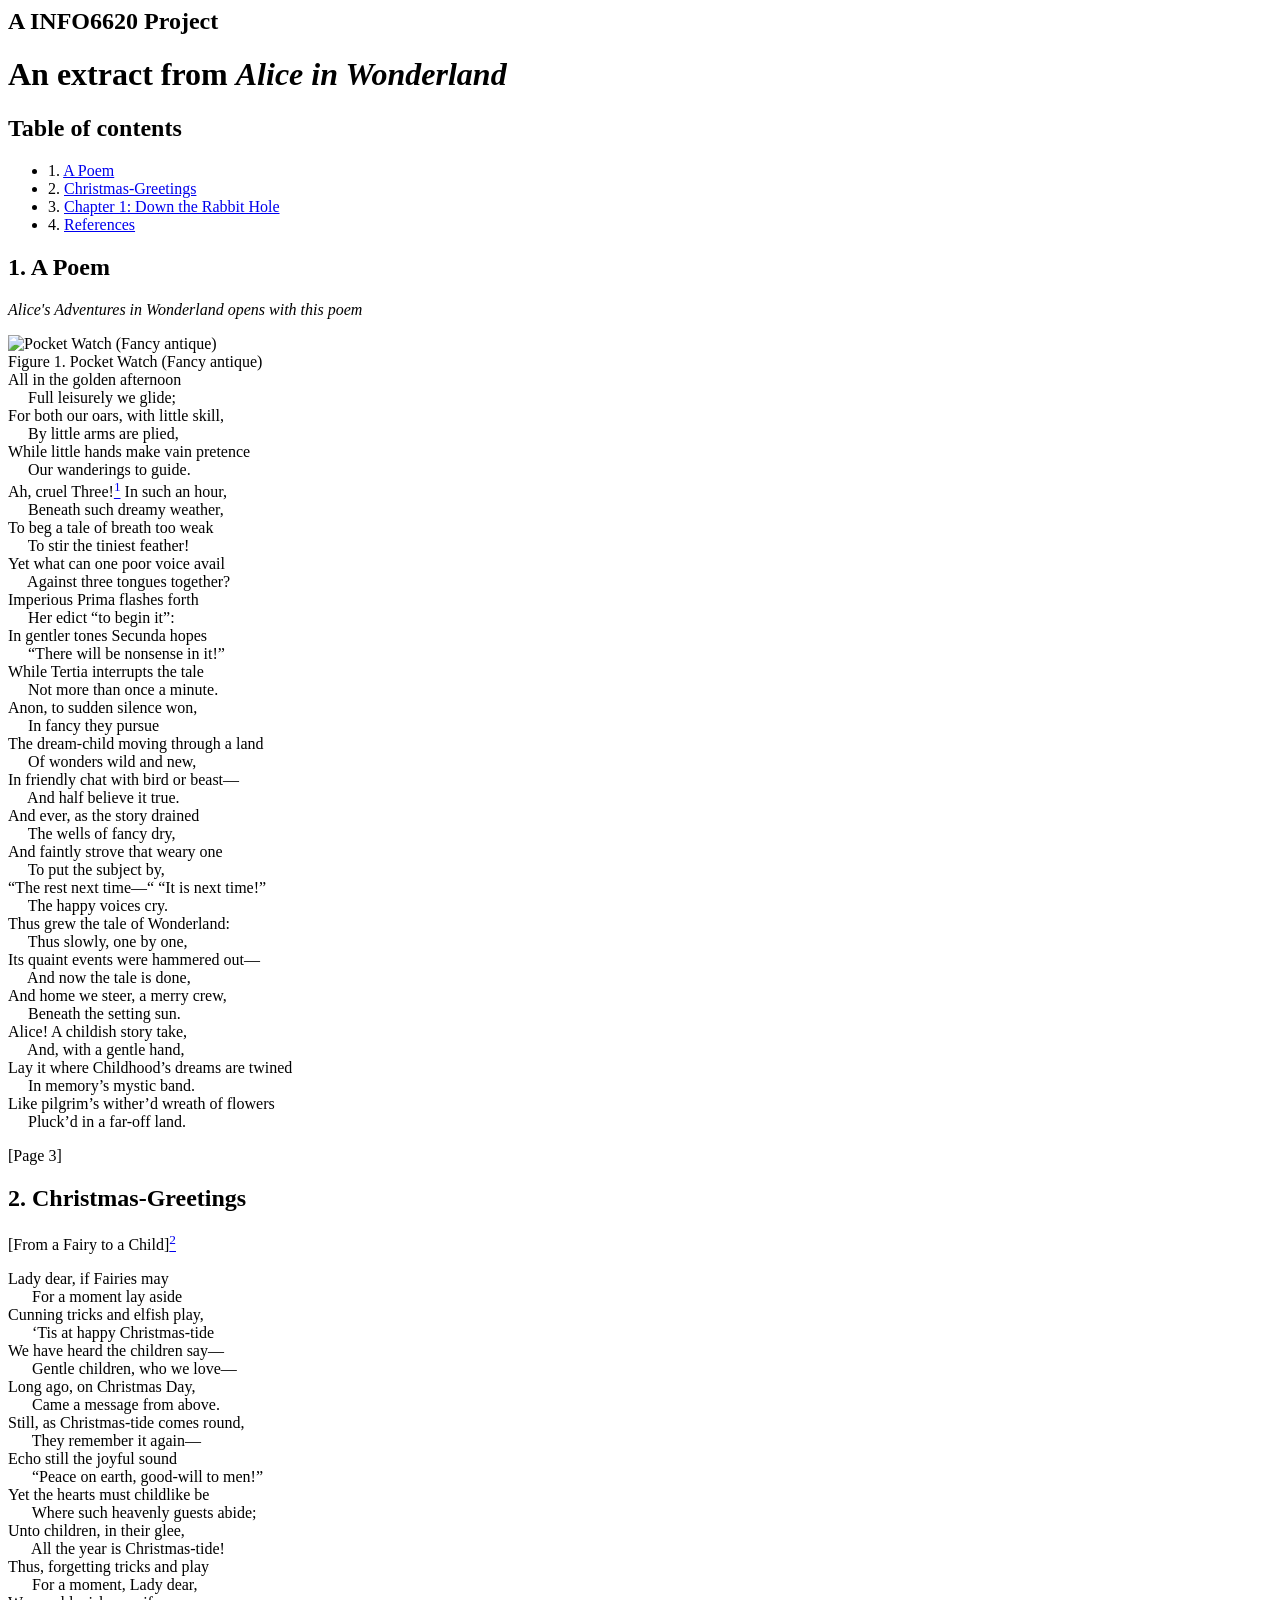
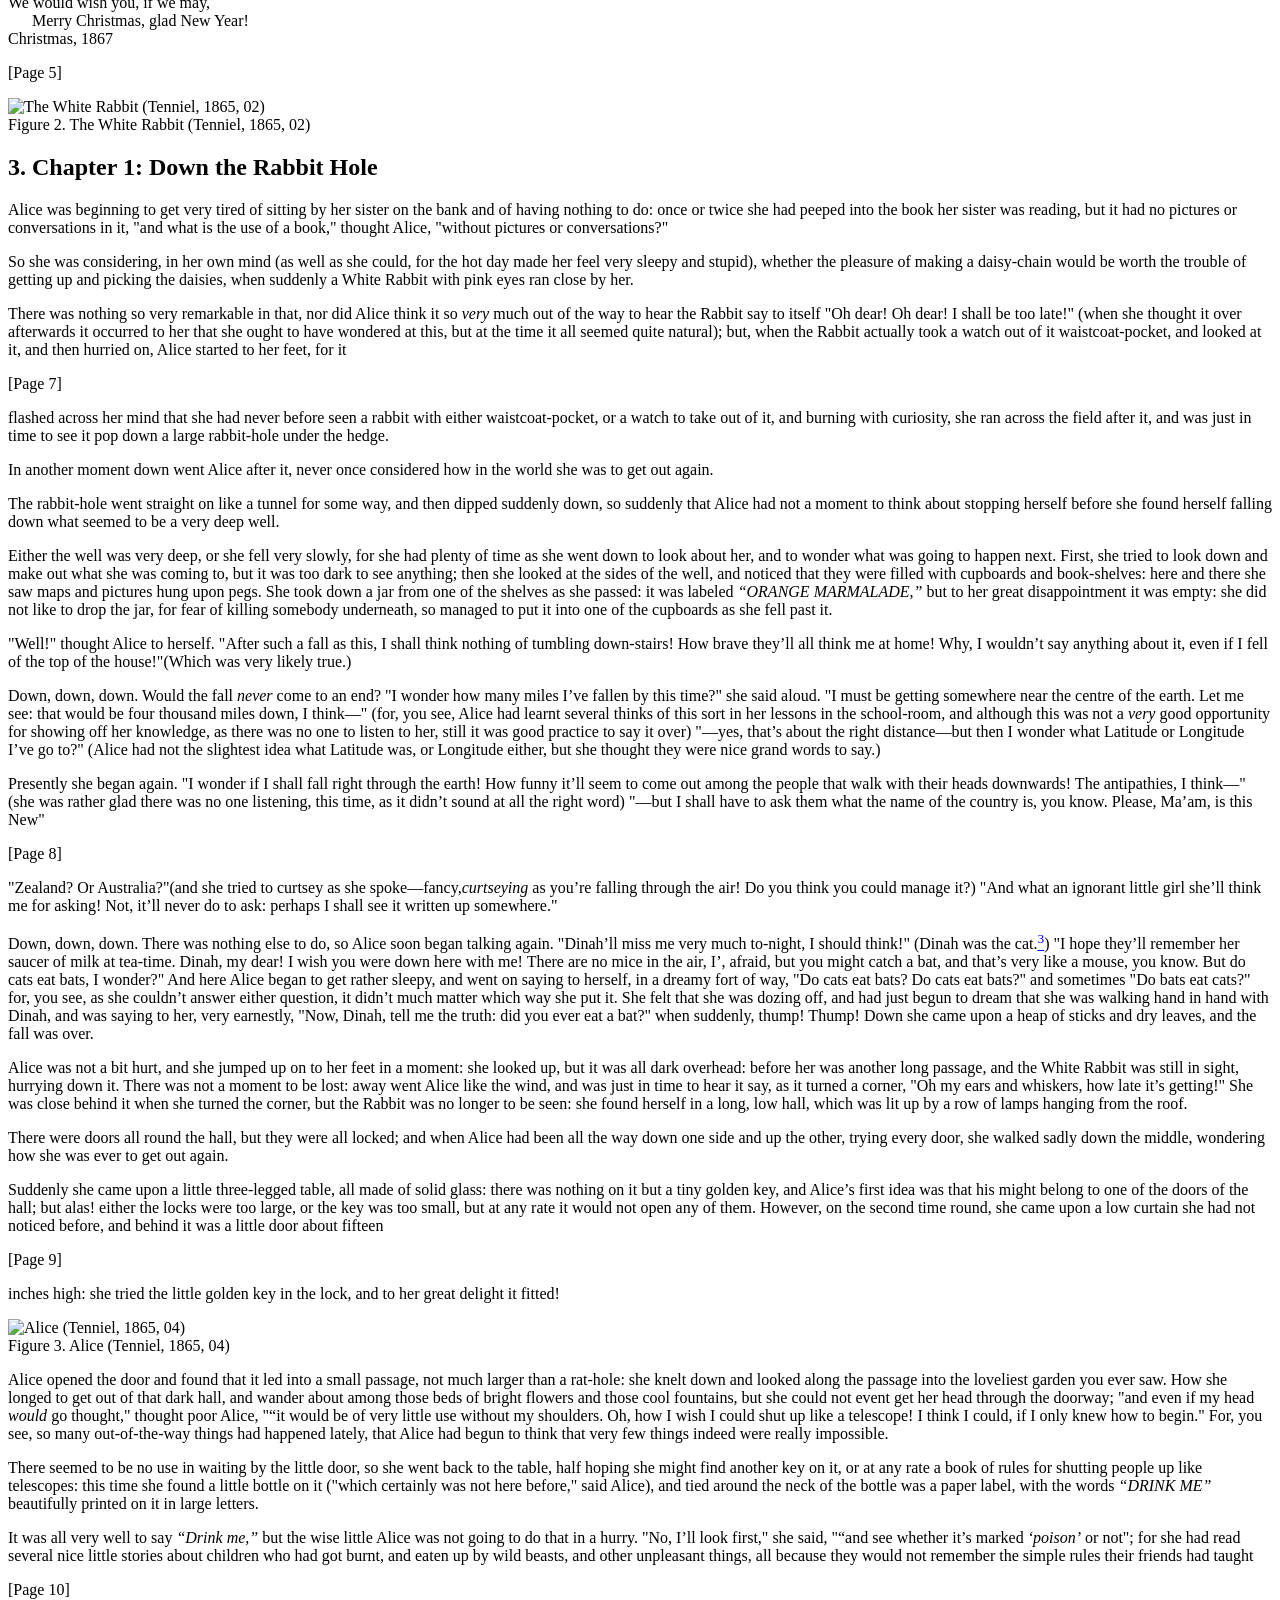
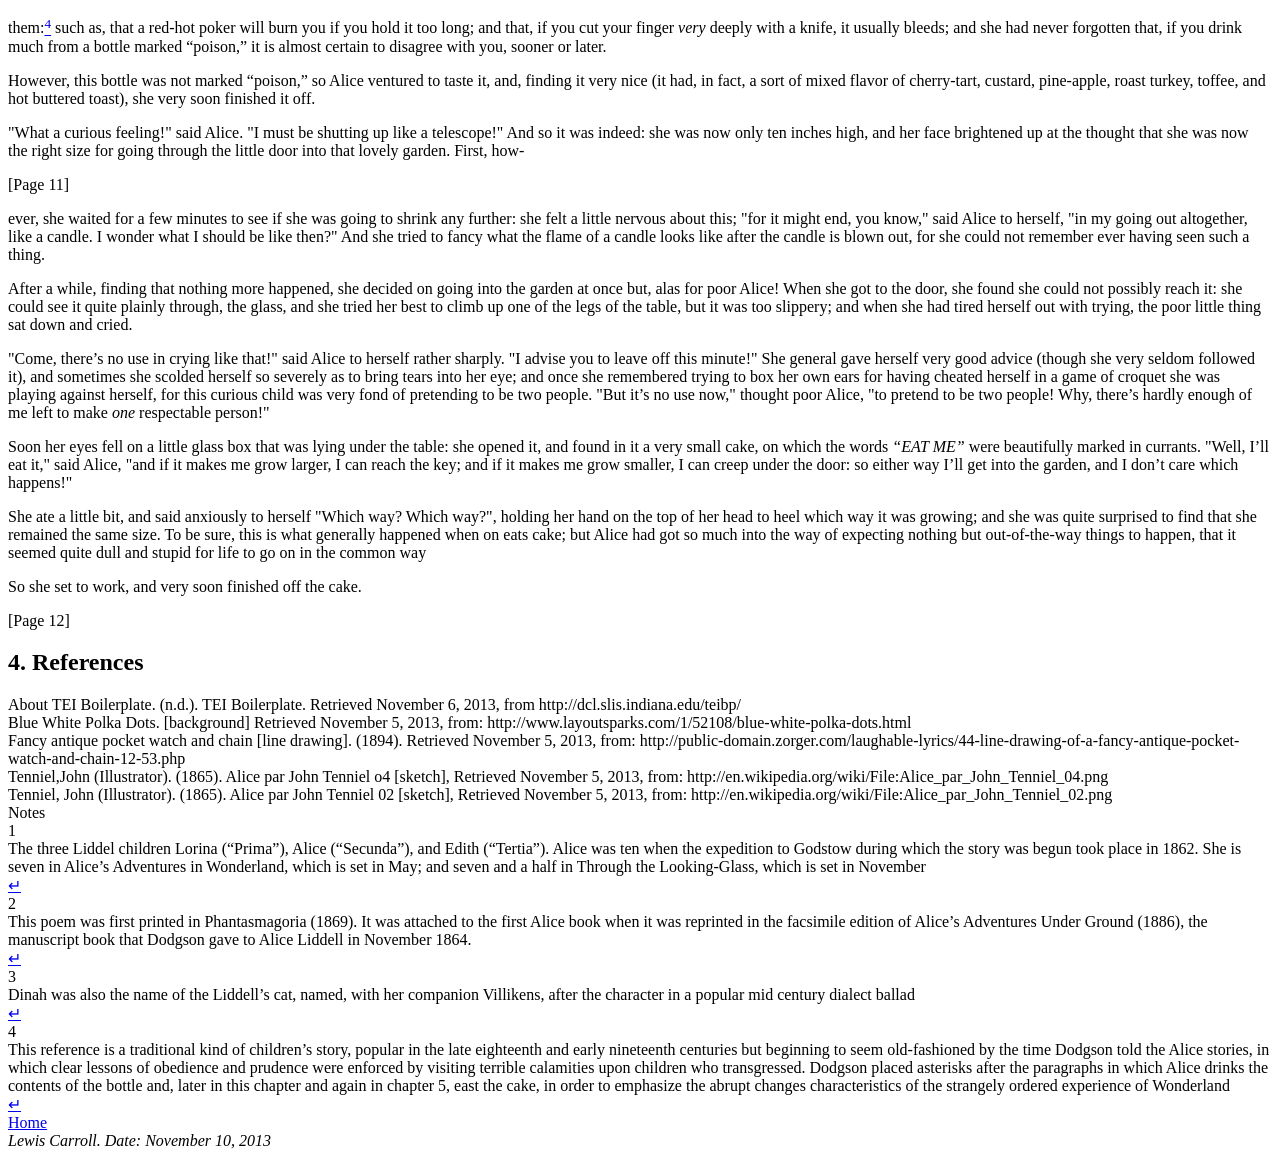
==== Alice.html @ db2aabea "Update Alice.html" ====
<?xml version="1.0" encoding="UTF-8"?>
<html xmlns="http://www.w3.org/1999/xhtml" xml:lang="en">
<head><meta http-equiv="Content-Type" content="text/html; charset=UTF-8" />
<!--THIS FILE IS GENERATED FROM AN XML MASTER. DO NOT EDIT (5)-->
<title>An extract from Alice in Wonderland</title>
<meta name="author" content="Lewis Carroll" />
<meta name="generator" content="Text Encoding Initiative Consortium XSLT stylesheets" />
<meta name="DC.Title" content="An extract from Alice in Wonderland" />

<meta name="DC.Format" content="text/html" />
<link href="Alice.css" rel="stylesheet" type="text/css" />
<link rel="stylesheet" media="print" type="text/css" href="Alice.css" />
</head>
	<body class="simple" id="TOP"><div class="stdheader">
	<h2 class="institution">A INFO6620 Project</h2>
	<h1 class="maintitle">An extract from <span style="font-style: italic">Alice in Wonderland</span>
	</h1></div>
		<h2>Table of contents</h2>
		<ul class="toc toc_body">
		<li class="toc"><span class="headingNumber">1. </span>
			<a class="toc toc_0" href="#index.xml-body.1_div.1">A Poem</a></li>
		<li class="toc"><span class="headingNumber">2. </span>
			<a class="toc toc_0" href="#index.xml-body.1_div.2">Christmas-Greetings</a>
		</li><li class="toc"><span class="headingNumber">3. </span>
			<a class="toc toc_0" href="#index.xml-body.1_div.3">Chapter 1: Down the Rabbit Hole</a>
		</li><li class="toc"><span class="headingNumber">4. </span>
		<a class="toc toc_0" href="#index.xml-body.1_div.4">References</a>
			
		</li></ul><div class="poem1" id="index.xml-body.1_div.1">
		<h2><span class="headingNumber">1. </span>
			<span class="head">A Poem</span></h2><p>
			<span style="font-style: italic">Alice's Adventures in Wonderland opens with this poem</span></p>
	<div class="figure floatimage" id="fig01"><img src="watch.gif" alt="Pocket Watch (Fancy antique)" class="graphic" />
	<div class="caption">Figure 1. Pocket Watch (Fancy antique)</div></div><div class="lg">
	<div class="l">All in the golden afternoon</div><div class="l">     Full leisurely we glide;</div>
	<div class="l">For both our oars, with little skill,</div><div class="l">     By little arms are plied,</div>
	<div class="l">While little hands make vain pretence</div><div class="l">     Our wanderings to guide.</div></div>
	<div class="lg"><div class="l">Ah, cruel Three!<span id="Note1_return"><a class="notelink" title="The three Liddel children Lorina (“Prima”), Alice (“Secunda”), and Edith (“Tertia”). Alice was ten when the expedition to Godstow during which the story was begun took place in 1862. She is seven in Alice’s Adventures in Wonderland, which is set in May; and seven and a half in Through the Looking-Glass, which is set in November" href="#Note1"><sup>1</sup></a></span> In such an hour,</div>
	<div class="l">     Beneath such dreamy weather,</div><div class="l">To beg a tale of breath too weak</div><div class="l">     To stir the tiniest feather!</div><div class="l">Yet what can one poor voice avail </div><div class="l">     Against three tongues together?</div></div><div class="lg">
	<div class="l">Imperious Prima flashes forth </div><div class="l">     Her edict “to begin it”: </div><div class="l">In gentler tones Secunda hopes </div><div class="l">     “There will be nonsense in it!” </div><div class="l">While Tertia interrupts the tale </div><div class="l">     Not more than once a minute. </div></div><div class="lg"><div class="l">Anon, to sudden silence won, </div><div class="l">     In fancy they pursue </div><div class="l">The dream-child moving through a land </div><div class="l">     Of wonders wild and new, </div><div class="l">In friendly chat with bird or beast— </div><div class="l">     And half believe it true. </div></div><div class="lg"><div class="l">And ever, as the story drained </div><div class="l">     The wells of fancy dry, </div><div class="l">And faintly strove that weary one </div><div class="l">     To put the subject by, </div><div class="l">“The rest next time—“ “It is next time!” </div><div class="l">     The happy voices cry. </div></div><div class="lg"><div class="l">Thus grew the tale of Wonderland: </div><div class="l">     Thus slowly, one by one, </div><div class="l">Its quaint events were hammered out— </div><div class="l">     And now the tale is done, </div></div><div class="lg"><div class="l">And home we steer, a merry crew, </div><div class="l">     Beneath the setting sun. </div><div class="l">Alice! A childish story take, </div><div class="l">     And, with a gentle hand, </div></div><div class="lg"><div class="l">Lay it where Childhood’s dreams are twined </div><div class="l">     In memory’s mystic band. </div><div class="l">Like pilgrim’s wither’d wreath of flowers </div><div class="l">     Pluck’d in a far-off land. </div></div><p><span class="pagebreak" id="index.xml-pb-d28e164">[Page 3]</span></p></div><div class="poem2" id="index.xml-body.1_div.2"><h2><span class="headingNumber">2. </span><span class="head">Christmas-Greetings</span></h2><p>[From a Fairy to a Child]<span id="Note2_return"><a class="notelink" title="This poem was first printed in Phantasmagoria (1869). It was attached to the first Alice book when it was reprinted in the facsimile edition of Alice’s Adventures Under Ground (1886), the manuscript book that Dodgson gave to Alice Liddell in November 1864." href="#Note2"><sup>2</sup></a></span> </p><div class="lg"><div class="l">Lady dear, if Fairies may</div><div class="l">      For a moment lay aside</div><div class="l">Cunning tricks and elfish play,</div><div class="l">      ‘Tis at happy Christmas-tide</div><div class="l">We have heard the children say—</div><div class="l">      Gentle children, who we love—</div><div class="l">Long ago, on Christmas Day,</div><div class="l">      Came a message from above.</div><div class="l">Still, as Christmas-tide comes round,</div><div class="l">      They remember it again—</div><div class="l">Echo still the joyful sound</div><div class="l">      “Peace on earth, good-will to men!”</div><div class="l">Yet the hearts must childlike be</div><div class="l">      Where such heavenly guests abide;</div><div class="l">Unto children, in their glee,</div
	><div class="l">      All the year is Christmas-tide!</div><div class="l">Thus, forgetting tricks and play</div><div class="l">      For a moment, Lady dear,</div><div class="l">We would wish you, if we may,</div><div class="l">      Merry Christmas, glad New Year!</div><div class="l">Christmas, 1867</div></div><p> <span class="pagebreak" id="index.xml-pb-d28e218">[Page 5]</span></p><div class="figure floatimage" id="fig02"><img src="https://cloud.githubusercontent.com/assets/7362321/4341250/208f2168-4037-11e4-9a42-675989884bfa.png" alt="The White Rabbit (Tenniel, 1865, 02)" class="graphic" /><div class="caption">Figure 2. The White Rabbit (Tenniel, 1865, 02)</div></div></div><div class="Chapter1" id="index.xml-body.1_div.3"><h2><span class="headingNumber">3. </span><span class="head">Chapter 1: Down the Rabbit Hole</span></h2><p>Alice was beginning to get very tired of sitting by her sister on the bank and of having nothing to do: once or twice she had peeped into the book her sister was reading, but it had no pictures or conversations in it, <span class="q">"and what is the use of a book,"</span> thought Alice, <span class="q">"without pictures or conversations?"</span></p><p>So she was considering, in her own mind (as well as she could, for the hot day made her feel very sleepy and stupid), whether the pleasure of making a daisy-chain would be worth the trouble of getting up and picking the daisies, when suddenly a White Rabbit with pink eyes ran close by her. </p><p>There was nothing so very remarkable in that, nor did Alice think it so <span style="font-style: italic">very</span> much out of the way to hear the Rabbit say to itself <span class="q">"Oh dear! Oh dear! I shall be too late!"</span> (when she thought it over afterwards it occurred to her that she ought to have wondered at this, but at the time it all seemed quite natural); but, when the Rabbit actually took a watch out of it waistcoat-pocket, and looked at it, and then hurried on, Alice started to her feet, for it</p><div class="pagebreak" id="index.xml-pb-d28e244">[Page 7]</div><p>flashed across her mind that she had never before seen a rabbit with either waistcoat-pocket, or a watch to take out of it, and burning with curiosity, she ran across the field after it, and was just in time to see it pop down a large rabbit-hole under the hedge.</p><p>In another moment down went Alice after it, never once considered how in the world she was to get out again. </p><p>The rabbit-hole went straight on like a tunnel for some way, and then dipped suddenly down, so suddenly that Alice had not a moment to think about stopping herself before she found herself falling down what seemed to be a very deep well.</p><p>Either the well was very deep, or she fell very slowly, for she had plenty of time as she went down to look about her, and to wonder what was going to happen next. First, she tried to look down and make out what she was coming to, but it was too dark to see anything; then she looked at the sides of the well, and noticed that they were filled with cupboards and book-shelves: here and there she saw maps and pictures hung upon pegs. She took down a jar from one of the shelves as she passed: it was labeled <span style="font-style: italic">“ORANGE MARMALADE,”</span> but to her great disappointment it was empty: she did not like to drop the jar, for fear of killing somebody underneath, so managed to put it into one of the cupboards as she fell past it.</p><p><span class="q">"Well!"</span> thought Alice to herself. <span class="q">"After such a fall as this, I shall think nothing of tumbling down-stairs! How brave they’ll all think me at home! Why, I wouldn’t say anything about it, even if I fell of the top of the house!"</span>(Which was very likely true.)</p><p>Down, down, down. Would the fall <span style="font-style: italic">never</span> come to an end? <span class="q">"I wonder how many miles I’ve fallen by this time?"</span> she said aloud. <span class="q">"I must be getting somewhere near the centre of the earth. Let me see: that would be four thousand miles down, I think—"</span> (for, you see, Alice had learnt several thinks of this sort in her lessons in the school-room, and although this was not a <span style="font-style: italic">very</span> good opportunity for showing off her knowledge, as there was no one to listen to her, still it was good practice to say it over) <span class="q">"—yes, that’s about the right distance—but then I wonder what Latitude or Longitude I’ve go to?"</span> (Alice had not the slightest idea what Latitude was, or Longitude either, but she thought they were nice grand words to say.)</p><p>Presently she began again. <span class="q">"I wonder if I shall fall right through the earth! How funny it’ll seem to come out among the people that walk with their heads downwards! The antipathies, I think—"</span> (she was rather glad there was no one listening, this time, as it didn’t sound at all the right word) <span class="q">"—but I shall have to ask them what the name of the country is, you know. Please, Ma’am, is this New"</span></p><div class="pagebreak" id="index.xml-pb-d28e288">[Page 8]</div><p><span class="q">"Zealand? Or Australia?"</span>(and she tried to curtsey as she spoke—fancy,<span style="font-style: italic">curtseying</span> as you’re falling through the air! Do you think you could manage it?) <span class="q">"And what an ignorant little girl she’ll think me for asking! Not, it’ll never do to ask: perhaps I shall see it written up somewhere."</span></p><p>Down, down, down. There was nothing else to do, so Alice soon began talking again. <span class="q">"Dinah’ll miss me very much to-night, I should think!"</span> (Dinah was the cat.<span id="Note3_return"><a class="notelink" title="Dinah was also the name of the Liddell’s cat, named, with her companion Villikens, after the character in a popular mid century dialect ballad" href="#Note3"><sup>3</sup></a></span>) <span class="q">"I hope they’ll remember her saucer of milk at tea-time. Dinah, my dear! I wish you were down here with me! There are no mice in the air, I’, afraid, but you might catch a bat, and that’s very like a mouse, you know. But do cats eat bats, I wonder?"</span> And here Alice began to get rather sleepy, and went on saying to herself, in a dreamy fort of way, <span class="q">"Do cats eat bats? Do cats eat bats?"</span> and sometimes <span class="q">"Do bats eat cats?"</span> for, you see, as she couldn’t answer either question, it didn’t much matter which way she put it. She felt that she was dozing off, and had just begun to dream that she was walking hand in hand with Dinah, and was saying to her, very earnestly, <span class="q">"Now, Dinah, tell me the truth: did you ever eat a bat?"</span> when suddenly, thump! Thump! Down she came upon a heap of sticks and dry leaves, and the fall was over.</p><p>Alice was not a bit hurt, and she jumped up on to her feet in a moment: she looked up, but it was all dark overhead: before her was another long passage, and the White Rabbit was still in sight, hurrying down it. There was not a moment to be lost: away went Alice like the wind, and was just in time to hear it say, as it turned a corner, <span class="q">"Oh my ears and whiskers, how late it’s getting!"</span> She was close behind it when she turned the corner, but the Rabbit was no longer to be seen: she found herself in a long, low hall, which was lit up by a row of lamps hanging from the roof.</p><p>There were doors all round the hall, but they were all locked; and when Alice had been all the way down one side and up the other, trying every door, she walked sadly down the middle, wondering how she was ever to get out again. </p><p>Suddenly she came upon a little three-legged table, all made of solid glass: there was nothing on it but a tiny golden key, and Alice’s first idea was that his might belong to one of the doors of the hall; but alas! either the locks were too large, or the key was too small, but at any rate it would not open any of them. However, on the second time round, she came upon a low curtain she had not noticed before, and behind it was a little door about fifteen </p><div class="pagebreak" id="index.xml-pb-d28e328">[Page 9]</div><p>inches high: she tried the little golden key in the lock, and to her great delight it fitted!</p><div class="figure floatimage" id="fig03"><img src="https://cloud.githubusercontent.com/assets/7362321/4341261/3e286ac2-4037-11e4-8e08-757e8b46e5c6.pngpng" alt="Alice (Tenniel, 1865, 04)" class="graphic" /><div class="caption">Figure 3. Alice (Tenniel, 1865, 04)</div></div><p>Alice opened the door and found that it led into a small passage, not much larger than a rat-hole: she knelt down and looked along the passage into the loveliest garden you ever saw. How she longed to get out of that dark hall, and wander about among those beds of bright flowers and those cool fountains, but she could not event get her head through the doorway; <span class="q">"and even if my head <span style="font-style: italic">would</span> go thought,"</span> thought poor Alice, <span class="q">"“it would be of very little use without my shoulders. Oh, how I wish I could shut up like a telescope! I think I could, if I only knew how to begin."</span> For, you see, so many out-of-the-way things had happened lately, that Alice had begun to think that very few things indeed were really impossible.</p><p>There seemed to be no use in waiting by the little door, so she went back to the table, half hoping she might find another key on it, or at any rate a book of rules for shutting people up like telescopes: this time she found a little bottle on it (<span class="q">"which certainly was not here before,"</span> said Alice), and tied around the neck of the bottle was a paper label, with the words <span style="font-style: italic">“DRINK ME”</span> beautifully printed on it in large letters.</p><p>It was all very well to say <span style="font-style: italic">“Drink me,”</span> but the wise little Alice was not going to do that in a hurry. <span class="q">"No, I’ll look first,"</span> she said, <span class="q">"“and see whether it’s marked <span style="font-style: italic">‘poison’</span> or not"</span>; for she had read several nice little stories about children who had got burnt, and eaten up by wild beasts, and other unpleasant things, all because they would not remember the simple rules their friends had taught</p><div class="pagebreak" id="index.xml-pb-d28e369">[Page 10]</div><p>them:<span id="Note4_return"><a class="notelink" title="This reference is a traditional kind of children’s story, popular in the late eighteenth and early nineteenth centuries but beginning to seem old-fashioned by the time Dodgson told the Alice stories, in which clear lessons of obedience and prudence were enforced by visiting terrible calamities upon children who transgressed. Dodgson placed asterisks after the paragraphs in which Alice drinks the contents of…" href="#Note4"><sup>4</sup></a></span> such as, that a red-hot poker will burn you if you hold it too long; and that, if you cut your finger <span style="font-style: italic">very</span> deeply with a knife, it usually bleeds; and she had never forgotten that, if you drink much from a bottle marked “poison,” it is almost certain to disagree with you, sooner or later.</p><p>However, this bottle was not marked “poison,” so Alice ventured to taste it, and, finding it very nice (it had, in fact, a sort of mixed flavor of cherry-tart, custard, pine-apple, roast turkey, toffee, and hot buttered toast), she very soon finished it off. </p><p><span class="q">"What a curious feeling!"</span> said Alice. <span class="q">"I must be shutting up like a telescope!"</span> And so it was indeed: she was now only ten inches high, and her face brightened up at the thought that she was now the right size for going through the little door into that lovely garden. First, how-</p><div class="pagebreak" id="index.xml-pb-d28e387">[Page 11]</div><p>ever, she waited for a few minutes to see if she was going to shrink any further: she felt a little nervous about this; <span class="q">"for it might end, you know,"</span> said Alice to herself, <span class="q">"in my going out altogether, like a candle. I wonder what I should be like then?"</span> And she tried to fancy what the flame of a candle looks like after the candle is blown out, for she could not remember ever having seen such a thing.</p><p>After a while, finding that nothing more happened, she decided on going into the garden at once but, alas for poor Alice! When she got to the door, she found she could not possibly reach it: she could see it quite plainly through, the glass, and she tried her best to climb up one of the legs of the table, but it was too slippery; and when she had tired herself out with trying, the poor little thing sat down and cried.</p><p><span class="q">"Come, there’s no use in crying like that!"</span> said Alice to herself rather sharply. <span class="q">"I advise you to leave off this minute!"</span> She general gave herself very good advice (though she very seldom followed it), and sometimes she scolded herself so severely as to bring tears into her eye; and once she remembered trying to box her own ears for having cheated herself in a game of croquet she was playing against herself, for this curious child was very fond of pretending to be two people. <span class="q">"But it’s no use now,"</span> thought poor Alice, <span class="q">"to pretend to be two people! Why, there’s hardly enough of me left to make <span style="font-style: italic">one</span> respectable person!"</span></p><p>Soon her eyes fell on a little glass box that was lying under the table: she opened it, and found in it a very small cake, on which the words <span style="font-style: italic">“EAT ME”</span> were beautifully marked in currants. <span class="q">"Well, I’ll eat it,"</span> said Alice, <span class="q">"and if it makes me grow larger, I can reach the key; and if it makes me grow smaller, I can creep under the door: so either way I’ll get into the garden, and I don’t care which happens!"</span></p><p>She ate a little bit, and said anxiously to herself <span class="q">"Which way? Which way?"</span>, holding her hand on the top of her head to heel which way it was growing; and she was quite surprised to find that she remained the same size. To be sure, this is what generally happened when on eats cake; but Alice had got so much into the way of expecting nothing but out-of-the-way things to happen, that it seemed quite dull and stupid for life to go on in the common way</p><p>So she set to work, and very soon finished off the cake.</p><div class="pagebreak" id="index.xml-pb-d28e431">[Page 12]</div></div><div class="References" id="index.xml-body.1_div.4"><h2><span class="headingNumber">4. </span><span class="head">References</span></h2><div class="lg"><div class="l">About TEI Boilerplate. (n.d.). TEI Boilerplate. Retrieved November 6, 2013, from http://dcl.slis.indiana.edu/teibp/</div><div class="l">Blue White Polka Dots. [background] Retrieved November 5, 2013, from: http://www.layoutsparks.com/1/52108/blue-white-polka-dots.html</div><div class="l">Fancy antique pocket watch and chain [line drawing]. (1894). Retrieved November 5, 2013, from: http://public-domain.zorger.com/laughable-lyrics/44-line-drawing-of-a-fancy-antique-pocket-watch-and-chain-12-53.php</div><div class="l">Tenniel,John (Illustrator). (1865). Alice par John Tenniel o4 [sketch], Retrieved November 5, 2013, from: http://en.wikipedia.org/wiki/File:Alice_par_John_Tenniel_04.png</div><div class="l">Tenniel, John (Illustrator). (1865). Alice par John Tenniel 02 [sketch], Retrieved November 5, 2013, from: http://en.wikipedia.org/wiki/File:Alice_par_John_Tenniel_02.png</div></div></div><!--Notes in [TEI]--><div class="notes"><div class="noteHeading">Notes</div><div class="note" id="Note1"><span class="noteLabel">1 </span><div class="noteBody">The three Liddel children Lorina (“Prima”), Alice (“Secunda”), and Edith (“Tertia”). Alice was ten when the expedition to Godstow during which the story was begun took place in 1862. She is seven in Alice’s Adventures in Wonderland, which is set in May; and seven and a half in Through the Looking-Glass, which is set in November</div> <a class="link_return" title="Go back to text" href="#Note1_return">↵</a></div><div class="note" id="Note2"><span class="noteLabel">2 </span><div class="noteBody">This poem was first printed in Phantasmagoria (1869). It was attached to the first Alice book when it was reprinted in the facsimile edition of Alice’s Adventures Under Ground (1886), the manuscript book that Dodgson gave to Alice Liddell in November 1864.</div> <a class="link_return" title="Go back to text" href="#Note2_return">↵</a></div><div class="note" id="Note3"><span class="noteLabel">3 </span><div class="noteBody">Dinah was also the name of the Liddell’s cat, named, with her companion Villikens, after the character in a popular mid century dialect ballad</div> <a class="link_return" title="Go back to text" href="#Note3_return">↵</a></div><div class="note" id="Note4"><span class="noteLabel">4 </span><div class="noteBody">This reference is a traditional kind of children’s story, popular in the late eighteenth and early nineteenth centuries but beginning to seem old-fashioned by the time Dodgson told the Alice stories, in which clear lessons of obedience and prudence were enforced by visiting terrible calamities upon children who transgressed. Dodgson placed asterisks after the paragraphs in which Alice drinks the contents of the bottle and, later in this chapter and again in chapter 5, east the cake, in order to emphasize the abrupt changes characteristics of the strangely ordered experience of Wonderland</div> <a class="link_return" title="Go back to text" href="#Note4_return">↵</a></div></div><div class="stdfooter"><div class="footer"><!--standard links to project, instiution etc--><a class="plain" href="/">Home</a> </div><address> Lewis Carroll.
	    Date: November 10, 2013<br /><!--
	  Generated from index.xml using XSLT stylesheets 
	       based on http://www.tei-c.org/Stylesheets/
	       on 2013-11-13T19:00:09Z.
	       SAXON PE 9.5.1.2.
		 --></address></div></body></html>
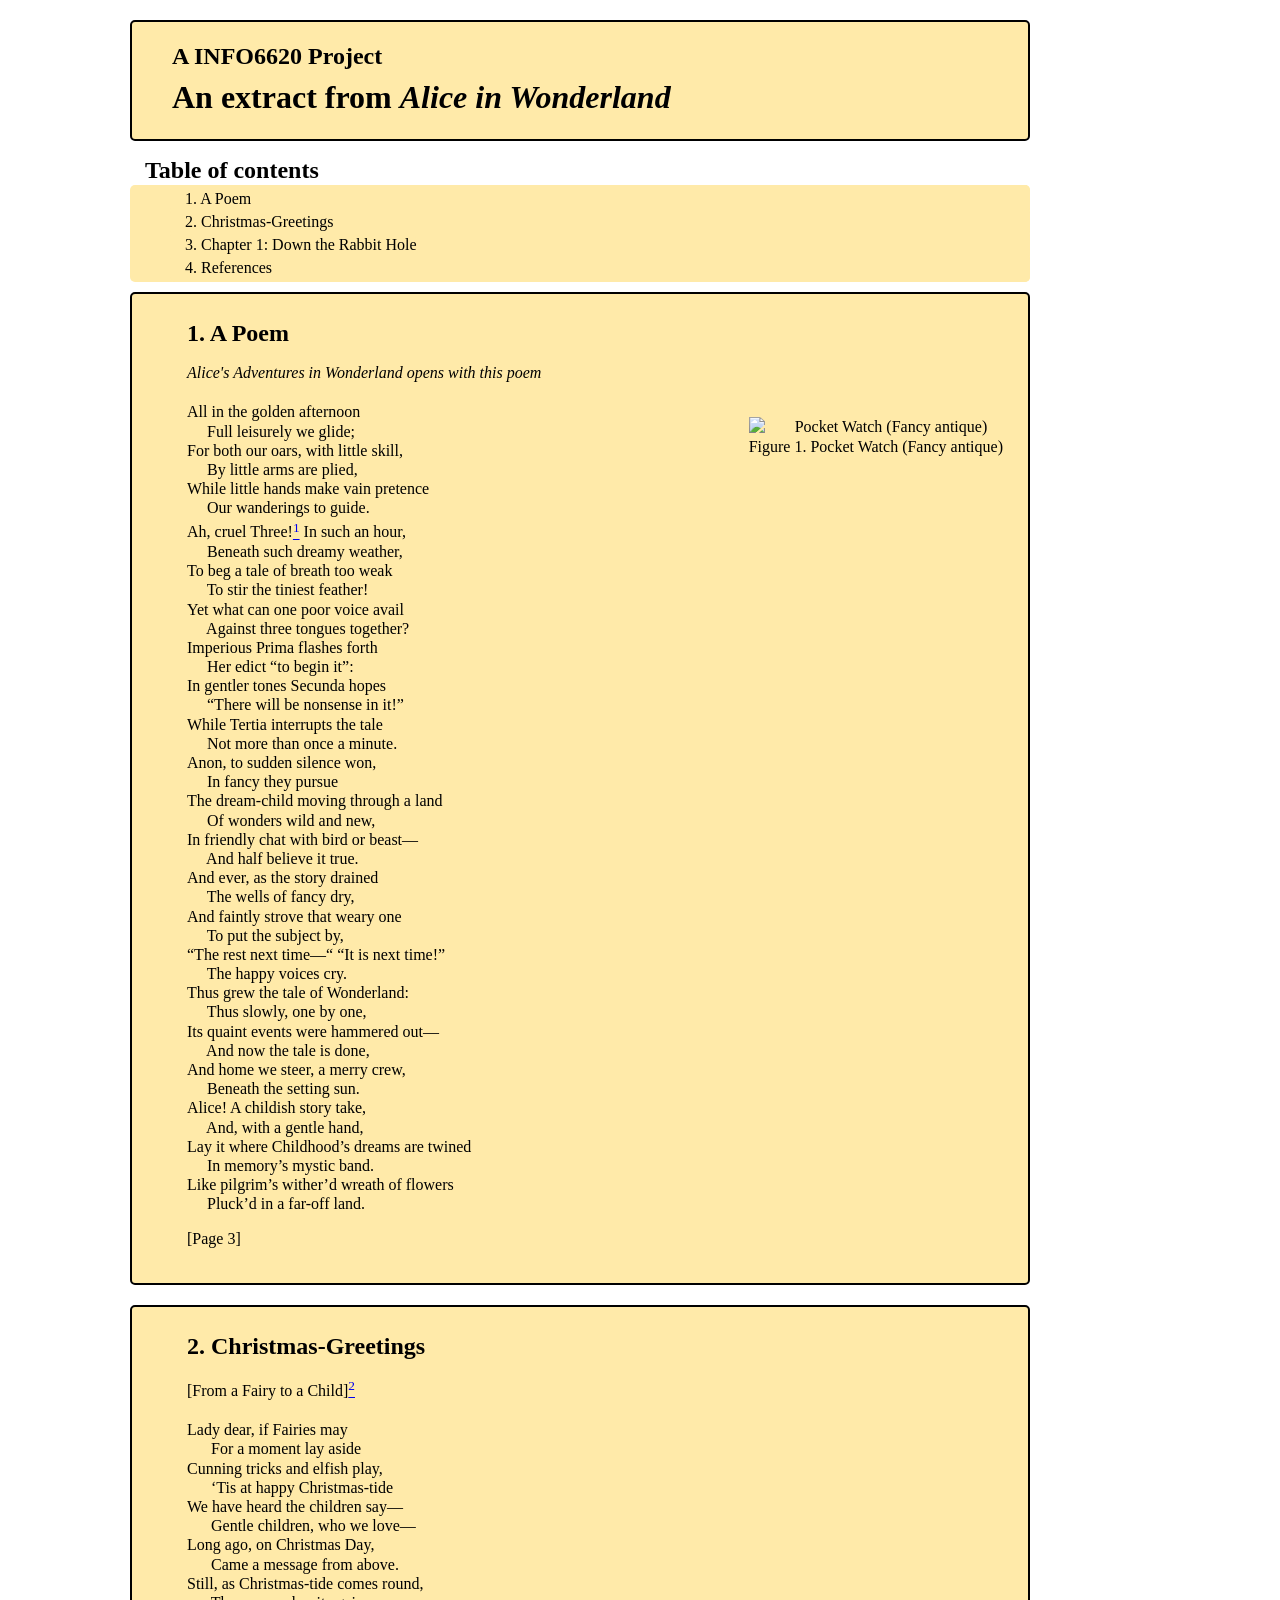
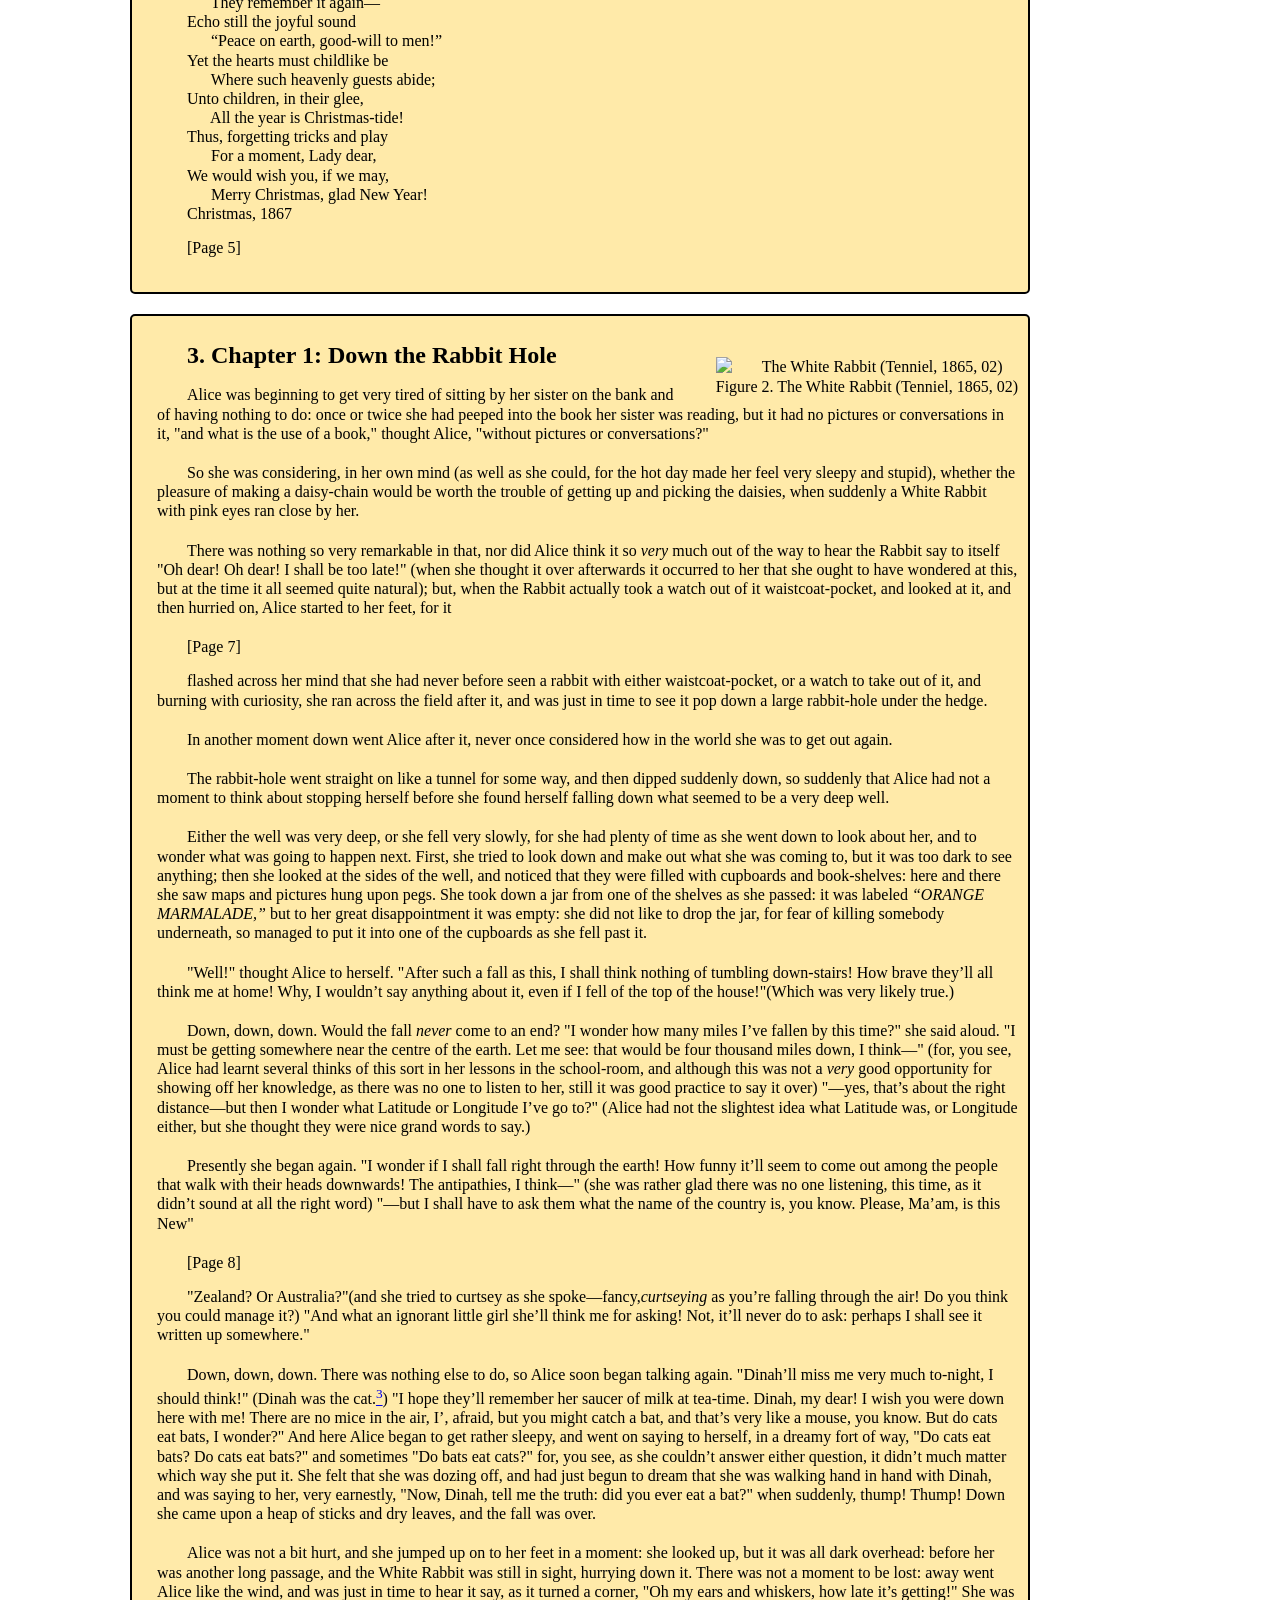
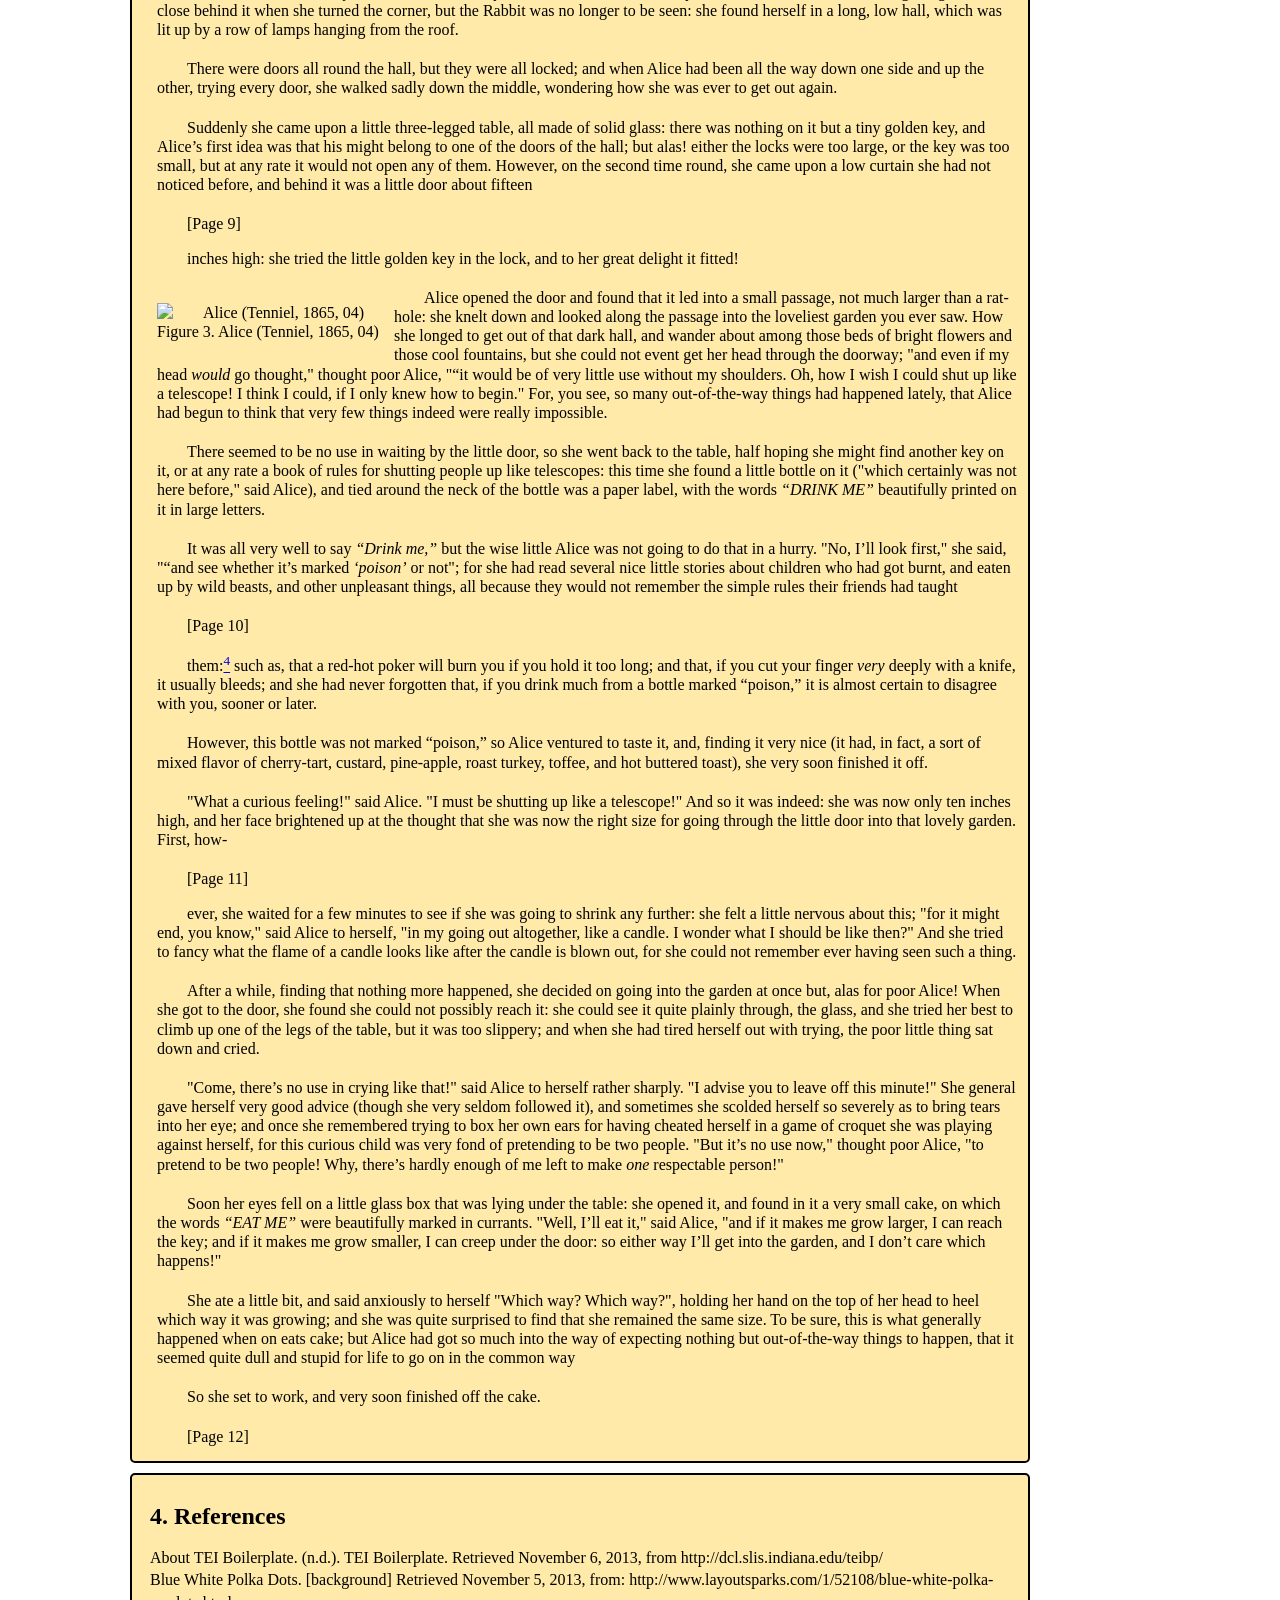
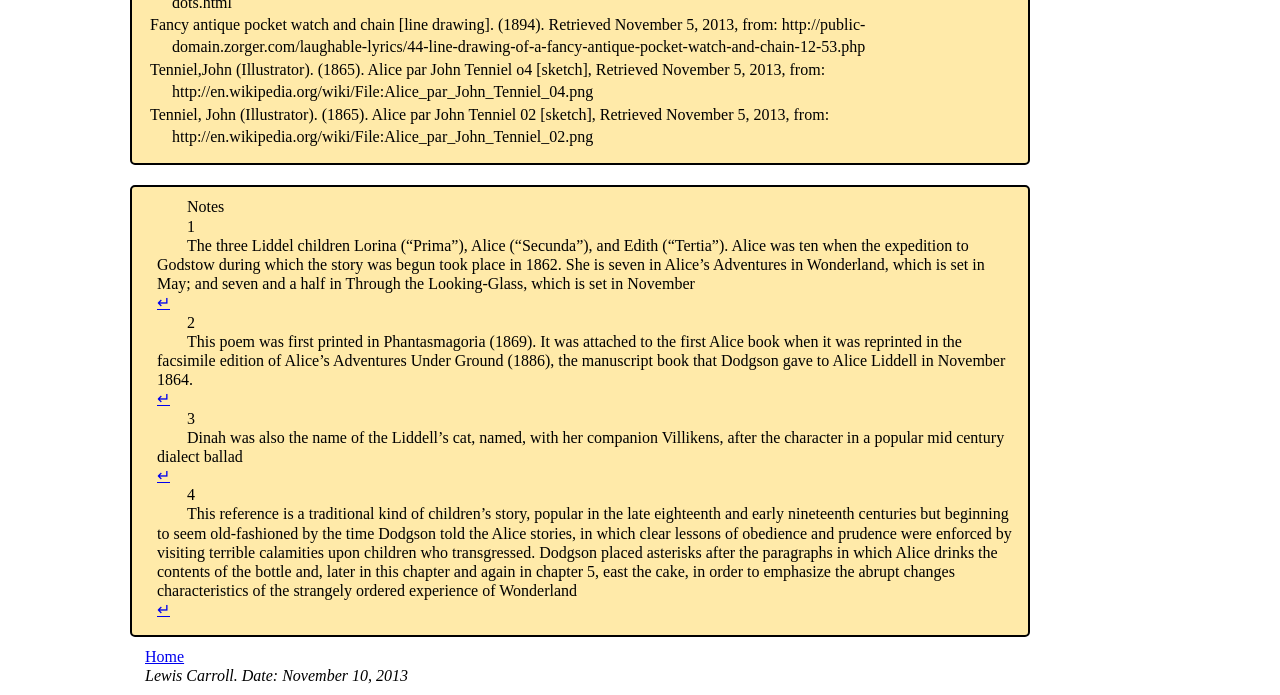
==== commit 52cec4e8: "Update Alice.html" ====
--- a/Alice.html
+++ b/Alice.html
@@ -8,8 +8,8 @@
 <meta name="DC.Title" content="An extract from Alice in Wonderland" />
 
 <meta name="DC.Format" content="text/html" />
-<link href="Alice.css" rel="stylesheet" type="text/css" />
-<link rel="stylesheet" media="print" type="text/css" href="Alice.css" />
+<link href="alice.css" rel="stylesheet" type="text/css" />
+<link rel="stylesheet" media="print" type="text/css" href="alice.css" />
 </head>
 	<body class="simple" id="TOP"><div class="stdheader">
 	<h2 class="institution">A INFO6620 Project</h2>
@@ -30,7 +30,7 @@
 		<h2><span class="headingNumber">1. </span>
 			<span class="head">A Poem</span></h2><p>
 			<span style="font-style: italic">Alice's Adventures in Wonderland opens with this poem</span></p>
-	<div class="figure floatimage" id="fig01"><img src="watch.gif" alt="Pocket Watch (Fancy antique)" class="graphic" />
+	<div class="figure floatimage" id="fig01"><img src="https://cloud.githubusercontent.com/assets/7362321/4341257/366fb0ec-4037-11e4-84ec-d34649f42505.gif" alt="Pocket Watch (Fancy antique)" class="graphic" />
 	<div class="caption">Figure 1. Pocket Watch (Fancy antique)</div></div><div class="lg">
 	<div class="l">All in the golden afternoon</div><div class="l">     Full leisurely we glide;</div>
 	<div class="l">For both our oars, with little skill,</div><div class="l">     By little arms are plied,</div>
@@ -38,7 +38,7 @@
 	<div class="lg"><div class="l">Ah, cruel Three!<span id="Note1_return"><a class="notelink" title="The three Liddel children Lorina (“Prima”), Alice (“Secunda”), and Edith (“Tertia”). Alice was ten when the expedition to Godstow during which the story was begun took place in 1862. She is seven in Alice’s Adventures in Wonderland, which is set in May; and seven and a half in Through the Looking-Glass, which is set in November" href="#Note1"><sup>1</sup></a></span> In such an hour,</div>
 	<div class="l">     Beneath such dreamy weather,</div><div class="l">To beg a tale of breath too weak</div><div class="l">     To stir the tiniest feather!</div><div class="l">Yet what can one poor voice avail </div><div class="l">     Against three tongues together?</div></div><div class="lg">
 	<div class="l">Imperious Prima flashes forth </div><div class="l">     Her edict “to begin it”: </div><div class="l">In gentler tones Secunda hopes </div><div class="l">     “There will be nonsense in it!” </div><div class="l">While Tertia interrupts the tale </div><div class="l">     Not more than once a minute. </div></div><div class="lg"><div class="l">Anon, to sudden silence won, </div><div class="l">     In fancy they pursue </div><div class="l">The dream-child moving through a land </div><div class="l">     Of wonders wild and new, </div><div class="l">In friendly chat with bird or beast— </div><div class="l">     And half believe it true. </div></div><div class="lg"><div class="l">And ever, as the story drained </div><div class="l">     The wells of fancy dry, </div><div class="l">And faintly strove that weary one </div><div class="l">     To put the subject by, </div><div class="l">“The rest next time—“ “It is next time!” </div><div class="l">     The happy voices cry. </div></div><div class="lg"><div class="l">Thus grew the tale of Wonderland: </div><div class="l">     Thus slowly, one by one, </div><div class="l">Its quaint events were hammered out— </div><div class="l">     And now the tale is done, </div></div><div class="lg"><div class="l">And home we steer, a merry crew, </div><div class="l">     Beneath the setting sun. </div><div class="l">Alice! A childish story take, </div><div class="l">     And, with a gentle hand, </div></div><div class="lg"><div class="l">Lay it where Childhood’s dreams are twined </div><div class="l">     In memory’s mystic band. </div><div class="l">Like pilgrim’s wither’d wreath of flowers </div><div class="l">     Pluck’d in a far-off land. </div></div><p><span class="pagebreak" id="index.xml-pb-d28e164">[Page 3]</span></p></div><div class="poem2" id="index.xml-body.1_div.2"><h2><span class="headingNumber">2. </span><span class="head">Christmas-Greetings</span></h2><p>[From a Fairy to a Child]<span id="Note2_return"><a class="notelink" title="This poem was first printed in Phantasmagoria (1869). It was attached to the first Alice book when it was reprinted in the facsimile edition of Alice’s Adventures Under Ground (1886), the manuscript book that Dodgson gave to Alice Liddell in November 1864." href="#Note2"><sup>2</sup></a></span> </p><div class="lg"><div class="l">Lady dear, if Fairies may</div><div class="l">      For a moment lay aside</div><div class="l">Cunning tricks and elfish play,</div><div class="l">      ‘Tis at happy Christmas-tide</div><div class="l">We have heard the children say—</div><div class="l">      Gentle children, who we love—</div><div class="l">Long ago, on Christmas Day,</div><div class="l">      Came a message from above.</div><div class="l">Still, as Christmas-tide comes round,</div><div class="l">      They remember it again—</div><div class="l">Echo still the joyful sound</div><div class="l">      “Peace on earth, good-will to men!”</div><div class="l">Yet the hearts must childlike be</div><div class="l">      Where such heavenly guests abide;</div><div class="l">Unto children, in their glee,</div
-	><div class="l">      All the year is Christmas-tide!</div><div class="l">Thus, forgetting tricks and play</div><div class="l">      For a moment, Lady dear,</div><div class="l">We would wish you, if we may,</div><div class="l">      Merry Christmas, glad New Year!</div><div class="l">Christmas, 1867</div></div><p> <span class="pagebreak" id="index.xml-pb-d28e218">[Page 5]</span></p><div class="figure floatimage" id="fig02"><img src="https://cloud.githubusercontent.com/assets/7362321/4341250/208f2168-4037-11e4-9a42-675989884bfa.png" alt="The White Rabbit (Tenniel, 1865, 02)" class="graphic" /><div class="caption">Figure 2. The White Rabbit (Tenniel, 1865, 02)</div></div></div><div class="Chapter1" id="index.xml-body.1_div.3"><h2><span class="headingNumber">3. </span><span class="head">Chapter 1: Down the Rabbit Hole</span></h2><p>Alice was beginning to get very tired of sitting by her sister on the bank and of having nothing to do: once or twice she had peeped into the book her sister was reading, but it had no pictures or conversations in it, <span class="q">"and what is the use of a book,"</span> thought Alice, <span class="q">"without pictures or conversations?"</span></p><p>So she was considering, in her own mind (as well as she could, for the hot day made her feel very sleepy and stupid), whether the pleasure of making a daisy-chain would be worth the trouble of getting up and picking the daisies, when suddenly a White Rabbit with pink eyes ran close by her. </p><p>There was nothing so very remarkable in that, nor did Alice think it so <span style="font-style: italic">very</span> much out of the way to hear the Rabbit say to itself <span class="q">"Oh dear! Oh dear! I shall be too late!"</span> (when she thought it over afterwards it occurred to her that she ought to have wondered at this, but at the time it all seemed quite natural); but, when the Rabbit actually took a watch out of it waistcoat-pocket, and looked at it, and then hurried on, Alice started to her feet, for it</p><div class="pagebreak" id="index.xml-pb-d28e244">[Page 7]</div><p>flashed across her mind that she had never before seen a rabbit with either waistcoat-pocket, or a watch to take out of it, and burning with curiosity, she ran across the field after it, and was just in time to see it pop down a large rabbit-hole under the hedge.</p><p>In another moment down went Alice after it, never once considered how in the world she was to get out again. </p><p>The rabbit-hole went straight on like a tunnel for some way, and then dipped suddenly down, so suddenly that Alice had not a moment to think about stopping herself before she found herself falling down what seemed to be a very deep well.</p><p>Either the well was very deep, or she fell very slowly, for she had plenty of time as she went down to look about her, and to wonder what was going to happen next. First, she tried to look down and make out what she was coming to, but it was too dark to see anything; then she looked at the sides of the well, and noticed that they were filled with cupboards and book-shelves: here and there she saw maps and pictures hung upon pegs. She took down a jar from one of the shelves as she passed: it was labeled <span style="font-style: italic">“ORANGE MARMALADE,”</span> but to her great disappointment it was empty: she did not like to drop the jar, for fear of killing somebody underneath, so managed to put it into one of the cupboards as she fell past it.</p><p><span class="q">"Well!"</span> thought Alice to herself. <span class="q">"After such a fall as this, I shall think nothing of tumbling down-stairs! How brave they’ll all think me at home! Why, I wouldn’t say anything about it, even if I fell of the top of the house!"</span>(Which was very likely true.)</p><p>Down, down, down. Would the fall <span style="font-style: italic">never</span> come to an end? <span class="q">"I wonder how many miles I’ve fallen by this time?"</span> she said aloud. <span class="q">"I must be getting somewhere near the centre of the earth. Let me see: that would be four thousand miles down, I think—"</span> (for, you see, Alice had learnt several thinks of this sort in her lessons in the school-room, and although this was not a <span style="font-style: italic">very</span> good opportunity for showing off her knowledge, as there was no one to listen to her, still it was good practice to say it over) <span class="q">"—yes, that’s about the right distance—but then I wonder what Latitude or Longitude I’ve go to?"</span> (Alice had not the slightest idea what Latitude was, or Longitude either, but she thought they were nice grand words to say.)</p><p>Presently she began again. <span class="q">"I wonder if I shall fall right through the earth! How funny it’ll seem to come out among the people that walk with their heads downwards! The antipathies, I think—"</span> (she was rather glad there was no one listening, this time, as it didn’t sound at all the right word) <span class="q">"—but I shall have to ask them what the name of the country is, you know. Please, Ma’am, is this New"</span></p><div class="pagebreak" id="index.xml-pb-d28e288">[Page 8]</div><p><span class="q">"Zealand? Or Australia?"</span>(and she tried to curtsey as she spoke—fancy,<span style="font-style: italic">curtseying</span> as you’re falling through the air! Do you think you could manage it?) <span class="q">"And what an ignorant little girl she’ll think me for asking! Not, it’ll never do to ask: perhaps I shall see it written up somewhere."</span></p><p>Down, down, down. There was nothing else to do, so Alice soon began talking again. <span class="q">"Dinah’ll miss me very much to-night, I should think!"</span> (Dinah was the cat.<span id="Note3_return"><a class="notelink" title="Dinah was also the name of the Liddell’s cat, named, with her companion Villikens, after the character in a popular mid century dialect ballad" href="#Note3"><sup>3</sup></a></span>) <span class="q">"I hope they’ll remember her saucer of milk at tea-time. Dinah, my dear! I wish you were down here with me! There are no mice in the air, I’, afraid, but you might catch a bat, and that’s very like a mouse, you know. But do cats eat bats, I wonder?"</span> And here Alice began to get rather sleepy, and went on saying to herself, in a dreamy fort of way, <span class="q">"Do cats eat bats? Do cats eat bats?"</span> and sometimes <span class="q">"Do bats eat cats?"</span> for, you see, as she couldn’t answer either question, it didn’t much matter which way she put it. She felt that she was dozing off, and had just begun to dream that she was walking hand in hand with Dinah, and was saying to her, very earnestly, <span class="q">"Now, Dinah, tell me the truth: did you ever eat a bat?"</span> when suddenly, thump! Thump! Down she came upon a heap of sticks and dry leaves, and the fall was over.</p><p>Alice was not a bit hurt, and she jumped up on to her feet in a moment: she looked up, but it was all dark overhead: before her was another long passage, and the White Rabbit was still in sight, hurrying down it. There was not a moment to be lost: away went Alice like the wind, and was just in time to hear it say, as it turned a corner, <span class="q">"Oh my ears and whiskers, how late it’s getting!"</span> She was close behind it when she turned the corner, but the Rabbit was no longer to be seen: she found herself in a long, low hall, which was lit up by a row of lamps hanging from the roof.</p><p>There were doors all round the hall, but they were all locked; and when Alice had been all the way down one side and up the other, trying every door, she walked sadly down the middle, wondering how she was ever to get out again. </p><p>Suddenly she came upon a little three-legged table, all made of solid glass: there was nothing on it but a tiny golden key, and Alice’s first idea was that his might belong to one of the doors of the hall; but alas! either the locks were too large, or the key was too small, but at any rate it would not open any of them. However, on the second time round, she came upon a low curtain she had not noticed before, and behind it was a little door about fifteen </p><div class="pagebreak" id="index.xml-pb-d28e328">[Page 9]</div><p>inches high: she tried the little golden key in the lock, and to her great delight it fitted!</p><div class="figure floatimage" id="fig03"><img src="https://cloud.githubusercontent.com/assets/7362321/4341261/3e286ac2-4037-11e4-8e08-757e8b46e5c6.pngpng" alt="Alice (Tenniel, 1865, 04)" class="graphic" /><div class="caption">Figure 3. Alice (Tenniel, 1865, 04)</div></div><p>Alice opened the door and found that it led into a small passage, not much larger than a rat-hole: she knelt down and looked along the passage into the loveliest garden you ever saw. How she longed to get out of that dark hall, and wander about among those beds of bright flowers and those cool fountains, but she could not event get her head through the doorway; <span class="q">"and even if my head <span style="font-style: italic">would</span> go thought,"</span> thought poor Alice, <span class="q">"“it would be of very little use without my shoulders. Oh, how I wish I could shut up like a telescope! I think I could, if I only knew how to begin."</span> For, you see, so many out-of-the-way things had happened lately, that Alice had begun to think that very few things indeed were really impossible.</p><p>There seemed to be no use in waiting by the little door, so she went back to the table, half hoping she might find another key on it, or at any rate a book of rules for shutting people up like telescopes: this time she found a little bottle on it (<span class="q">"which certainly was not here before,"</span> said Alice), and tied around the neck of the bottle was a paper label, with the words <span style="font-style: italic">“DRINK ME”</span> beautifully printed on it in large letters.</p><p>It was all very well to say <span style="font-style: italic">“Drink me,”</span> but the wise little Alice was not going to do that in a hurry. <span class="q">"No, I’ll look first,"</span> she said, <span class="q">"“and see whether it’s marked <span style="font-style: italic">‘poison’</span> or not"</span>; for she had read several nice little stories about children who had got burnt, and eaten up by wild beasts, and other unpleasant things, all because they would not remember the simple rules their friends had taught</p><div class="pagebreak" id="index.xml-pb-d28e369">[Page 10]</div><p>them:<span id="Note4_return"><a class="notelink" title="This reference is a traditional kind of children’s story, popular in the late eighteenth and early nineteenth centuries but beginning to seem old-fashioned by the time Dodgson told the Alice stories, in which clear lessons of obedience and prudence were enforced by visiting terrible calamities upon children who transgressed. Dodgson placed asterisks after the paragraphs in which Alice drinks the contents of…" href="#Note4"><sup>4</sup></a></span> such as, that a red-hot poker will burn you if you hold it too long; and that, if you cut your finger <span style="font-style: italic">very</span> deeply with a knife, it usually bleeds; and she had never forgotten that, if you drink much from a bottle marked “poison,” it is almost certain to disagree with you, sooner or later.</p><p>However, this bottle was not marked “poison,” so Alice ventured to taste it, and, finding it very nice (it had, in fact, a sort of mixed flavor of cherry-tart, custard, pine-apple, roast turkey, toffee, and hot buttered toast), she very soon finished it off. </p><p><span class="q">"What a curious feeling!"</span> said Alice. <span class="q">"I must be shutting up like a telescope!"</span> And so it was indeed: she was now only ten inches high, and her face brightened up at the thought that she was now the right size for going through the little door into that lovely garden. First, how-</p><div class="pagebreak" id="index.xml-pb-d28e387">[Page 11]</div><p>ever, she waited for a few minutes to see if she was going to shrink any further: she felt a little nervous about this; <span class="q">"for it might end, you know,"</span> said Alice to herself, <span class="q">"in my going out altogether, like a candle. I wonder what I should be like then?"</span> And she tried to fancy what the flame of a candle looks like after the candle is blown out, for she could not remember ever having seen such a thing.</p><p>After a while, finding that nothing more happened, she decided on going into the garden at once but, alas for poor Alice! When she got to the door, she found she could not possibly reach it: she could see it quite plainly through, the glass, and she tried her best to climb up one of the legs of the table, but it was too slippery; and when she had tired herself out with trying, the poor little thing sat down and cried.</p><p><span class="q">"Come, there’s no use in crying like that!"</span> said Alice to herself rather sharply. <span class="q">"I advise you to leave off this minute!"</span> She general gave herself very good advice (though she very seldom followed it), and sometimes she scolded herself so severely as to bring tears into her eye; and once she remembered trying to box her own ears for having cheated herself in a game of croquet she was playing against herself, for this curious child was very fond of pretending to be two people. <span class="q">"But it’s no use now,"</span> thought poor Alice, <span class="q">"to pretend to be two people! Why, there’s hardly enough of me left to make <span style="font-style: italic">one</span> respectable person!"</span></p><p>Soon her eyes fell on a little glass box that was lying under the table: she opened it, and found in it a very small cake, on which the words <span style="font-style: italic">“EAT ME”</span> were beautifully marked in currants. <span class="q">"Well, I’ll eat it,"</span> said Alice, <span class="q">"and if it makes me grow larger, I can reach the key; and if it makes me grow smaller, I can creep under the door: so either way I’ll get into the garden, and I don’t care which happens!"</span></p><p>She ate a little bit, and said anxiously to herself <span class="q">"Which way? Which way?"</span>, holding her hand on the top of her head to heel which way it was growing; and she was quite surprised to find that she remained the same size. To be sure, this is what generally happened when on eats cake; but Alice had got so much into the way of expecting nothing but out-of-the-way things to happen, that it seemed quite dull and stupid for life to go on in the common way</p><p>So she set to work, and very soon finished off the cake.</p><div class="pagebreak" id="index.xml-pb-d28e431">[Page 12]</div></div><div class="References" id="index.xml-body.1_div.4"><h2><span class="headingNumber">4. </span><span class="head">References</span></h2><div class="lg"><div class="l">About TEI Boilerplate. (n.d.). TEI Boilerplate. Retrieved November 6, 2013, from http://dcl.slis.indiana.edu/teibp/</div><div class="l">Blue White Polka Dots. [background] Retrieved November 5, 2013, from: http://www.layoutsparks.com/1/52108/blue-white-polka-dots.html</div><div class="l">Fancy antique pocket watch and chain [line drawing]. (1894). Retrieved November 5, 2013, from: http://public-domain.zorger.com/laughable-lyrics/44-line-drawing-of-a-fancy-antique-pocket-watch-and-chain-12-53.php</div><div class="l">Tenniel,John (Illustrator). (1865). Alice par John Tenniel o4 [sketch], Retrieved November 5, 2013, from: http://en.wikipedia.org/wiki/File:Alice_par_John_Tenniel_04.png</div><div class="l">Tenniel, John (Illustrator). (1865). Alice par John Tenniel 02 [sketch], Retrieved November 5, 2013, from: http://en.wikipedia.org/wiki/File:Alice_par_John_Tenniel_02.png</div></div></div><!--Notes in [TEI]--><div class="notes"><div class="noteHeading">Notes</div><div class="note" id="Note1"><span class="noteLabel">1 </span><div class="noteBody">The three Liddel children Lorina (“Prima”), Alice (“Secunda”), and Edith (“Tertia”). Alice was ten when the expedition to Godstow during which the story was begun took place in 1862. She is seven in Alice’s Adventures in Wonderland, which is set in May; and seven and a half in Through the Looking-Glass, which is set in November</div> <a class="link_return" title="Go back to text" href="#Note1_return">↵</a></div><div class="note" id="Note2"><span class="noteLabel">2 </span><div class="noteBody">This poem was first printed in Phantasmagoria (1869). It was attached to the first Alice book when it was reprinted in the facsimile edition of Alice’s Adventures Under Ground (1886), the manuscript book that Dodgson gave to Alice Liddell in November 1864.</div> <a class="link_return" title="Go back to text" href="#Note2_return">↵</a></div><div class="note" id="Note3"><span class="noteLabel">3 </span><div class="noteBody">Dinah was also the name of the Liddell’s cat, named, with her companion Villikens, after the character in a popular mid century dialect ballad</div> <a class="link_return" title="Go back to text" href="#Note3_return">↵</a></div><div class="note" id="Note4"><span class="noteLabel">4 </span><div class="noteBody">This reference is a traditional kind of children’s story, popular in the late eighteenth and early nineteenth centuries but beginning to seem old-fashioned by the time Dodgson told the Alice stories, in which clear lessons of obedience and prudence were enforced by visiting terrible calamities upon children who transgressed. Dodgson placed asterisks after the paragraphs in which Alice drinks the contents of the bottle and, later in this chapter and again in chapter 5, east the cake, in order to emphasize the abrupt changes characteristics of the strangely ordered experience of Wonderland</div> <a class="link_return" title="Go back to text" href="#Note4_return">↵</a></div></div><div class="stdfooter"><div class="footer"><!--standard links to project, instiution etc--><a class="plain" href="/">Home</a> </div><address> Lewis Carroll.
+	><div class="l">      All the year is Christmas-tide!</div><div class="l">Thus, forgetting tricks and play</div><div class="l">      For a moment, Lady dear,</div><div class="l">We would wish you, if we may,</div><div class="l">      Merry Christmas, glad New Year!</div><div class="l">Christmas, 1867</div></div><p> <span class="pagebreak" id="index.xml-pb-d28e218">[Page 5]</span></p><div class="figure floatimage" id="fig02"><img src="https://cloud.githubusercontent.com/assets/7362321/4341250/208f2168-4037-11e4-9a42-675989884bfa.png" alt="The White Rabbit (Tenniel, 1865, 02)" class="graphic" /><div class="caption">Figure 2. The White Rabbit (Tenniel, 1865, 02)</div></div></div><div class="Chapter1" id="index.xml-body.1_div.3"><h2><span class="headingNumber">3. </span><span class="head">Chapter 1: Down the Rabbit Hole</span></h2><p>Alice was beginning to get very tired of sitting by her sister on the bank and of having nothing to do: once or twice she had peeped into the book her sister was reading, but it had no pictures or conversations in it, <span class="q">"and what is the use of a book,"</span> thought Alice, <span class="q">"without pictures or conversations?"</span></p><p>So she was considering, in her own mind (as well as she could, for the hot day made her feel very sleepy and stupid), whether the pleasure of making a daisy-chain would be worth the trouble of getting up and picking the daisies, when suddenly a White Rabbit with pink eyes ran close by her. </p><p>There was nothing so very remarkable in that, nor did Alice think it so <span style="font-style: italic">very</span> much out of the way to hear the Rabbit say to itself <span class="q">"Oh dear! Oh dear! I shall be too late!"</span> (when she thought it over afterwards it occurred to her that she ought to have wondered at this, but at the time it all seemed quite natural); but, when the Rabbit actually took a watch out of it waistcoat-pocket, and looked at it, and then hurried on, Alice started to her feet, for it</p><div class="pagebreak" id="index.xml-pb-d28e244">[Page 7]</div><p>flashed across her mind that she had never before seen a rabbit with either waistcoat-pocket, or a watch to take out of it, and burning with curiosity, she ran across the field after it, and was just in time to see it pop down a large rabbit-hole under the hedge.</p><p>In another moment down went Alice after it, never once considered how in the world she was to get out again. </p><p>The rabbit-hole went straight on like a tunnel for some way, and then dipped suddenly down, so suddenly that Alice had not a moment to think about stopping herself before she found herself falling down what seemed to be a very deep well.</p><p>Either the well was very deep, or she fell very slowly, for she had plenty of time as she went down to look about her, and to wonder what was going to happen next. First, she tried to look down and make out what she was coming to, but it was too dark to see anything; then she looked at the sides of the well, and noticed that they were filled with cupboards and book-shelves: here and there she saw maps and pictures hung upon pegs. She took down a jar from one of the shelves as she passed: it was labeled <span style="font-style: italic">“ORANGE MARMALADE,”</span> but to her great disappointment it was empty: she did not like to drop the jar, for fear of killing somebody underneath, so managed to put it into one of the cupboards as she fell past it.</p><p><span class="q">"Well!"</span> thought Alice to herself. <span class="q">"After such a fall as this, I shall think nothing of tumbling down-stairs! How brave they’ll all think me at home! Why, I wouldn’t say anything about it, even if I fell of the top of the house!"</span>(Which was very likely true.)</p><p>Down, down, down. Would the fall <span style="font-style: italic">never</span> come to an end? <span class="q">"I wonder how many miles I’ve fallen by this time?"</span> she said aloud. <span class="q">"I must be getting somewhere near the centre of the earth. Let me see: that would be four thousand miles down, I think—"</span> (for, you see, Alice had learnt several thinks of this sort in her lessons in the school-room, and although this was not a <span style="font-style: italic">very</span> good opportunity for showing off her knowledge, as there was no one to listen to her, still it was good practice to say it over) <span class="q">"—yes, that’s about the right distance—but then I wonder what Latitude or Longitude I’ve go to?"</span> (Alice had not the slightest idea what Latitude was, or Longitude either, but she thought they were nice grand words to say.)</p><p>Presently she began again. <span class="q">"I wonder if I shall fall right through the earth! How funny it’ll seem to come out among the people that walk with their heads downwards! The antipathies, I think—"</span> (she was rather glad there was no one listening, this time, as it didn’t sound at all the right word) <span class="q">"—but I shall have to ask them what the name of the country is, you know. Please, Ma’am, is this New"</span></p><div class="pagebreak" id="index.xml-pb-d28e288">[Page 8]</div><p><span class="q">"Zealand? Or Australia?"</span>(and she tried to curtsey as she spoke—fancy,<span style="font-style: italic">curtseying</span> as you’re falling through the air! Do you think you could manage it?) <span class="q">"And what an ignorant little girl she’ll think me for asking! Not, it’ll never do to ask: perhaps I shall see it written up somewhere."</span></p><p>Down, down, down. There was nothing else to do, so Alice soon began talking again. <span class="q">"Dinah’ll miss me very much to-night, I should think!"</span> (Dinah was the cat.<span id="Note3_return"><a class="notelink" title="Dinah was also the name of the Liddell’s cat, named, with her companion Villikens, after the character in a popular mid century dialect ballad" href="#Note3"><sup>3</sup></a></span>) <span class="q">"I hope they’ll remember her saucer of milk at tea-time. Dinah, my dear! I wish you were down here with me! There are no mice in the air, I’, afraid, but you might catch a bat, and that’s very like a mouse, you know. But do cats eat bats, I wonder?"</span> And here Alice began to get rather sleepy, and went on saying to herself, in a dreamy fort of way, <span class="q">"Do cats eat bats? Do cats eat bats?"</span> and sometimes <span class="q">"Do bats eat cats?"</span> for, you see, as she couldn’t answer either question, it didn’t much matter which way she put it. She felt that she was dozing off, and had just begun to dream that she was walking hand in hand with Dinah, and was saying to her, very earnestly, <span class="q">"Now, Dinah, tell me the truth: did you ever eat a bat?"</span> when suddenly, thump! Thump! Down she came upon a heap of sticks and dry leaves, and the fall was over.</p><p>Alice was not a bit hurt, and she jumped up on to her feet in a moment: she looked up, but it was all dark overhead: before her was another long passage, and the White Rabbit was still in sight, hurrying down it. There was not a moment to be lost: away went Alice like the wind, and was just in time to hear it say, as it turned a corner, <span class="q">"Oh my ears and whiskers, how late it’s getting!"</span> She was close behind it when she turned the corner, but the Rabbit was no longer to be seen: she found herself in a long, low hall, which was lit up by a row of lamps hanging from the roof.</p><p>There were doors all round the hall, but they were all locked; and when Alice had been all the way down one side and up the other, trying every door, she walked sadly down the middle, wondering how she was ever to get out again. </p><p>Suddenly she came upon a little three-legged table, all made of solid glass: there was nothing on it but a tiny golden key, and Alice’s first idea was that his might belong to one of the doors of the hall; but alas! either the locks were too large, or the key was too small, but at any rate it would not open any of them. However, on the second time round, she came upon a low curtain she had not noticed before, and behind it was a little door about fifteen </p><div class="pagebreak" id="index.xml-pb-d28e328">[Page 9]</div><p>inches high: she tried the little golden key in the lock, and to her great delight it fitted!</p><div class="figure floatimage" id="fig03"><img src="https://cloud.githubusercontent.com/assets/7362321/4341261/3e286ac2-4037-11e4-8e08-757e8b46e5c6.png" alt="Alice (Tenniel, 1865, 04)" class="graphic" /><div class="caption">Figure 3. Alice (Tenniel, 1865, 04)</div></div><p>Alice opened the door and found that it led into a small passage, not much larger than a rat-hole: she knelt down and looked along the passage into the loveliest garden you ever saw. How she longed to get out of that dark hall, and wander about among those beds of bright flowers and those cool fountains, but she could not event get her head through the doorway; <span class="q">"and even if my head <span style="font-style: italic">would</span> go thought,"</span> thought poor Alice, <span class="q">"“it would be of very little use without my shoulders. Oh, how I wish I could shut up like a telescope! I think I could, if I only knew how to begin."</span> For, you see, so many out-of-the-way things had happened lately, that Alice had begun to think that very few things indeed were really impossible.</p><p>There seemed to be no use in waiting by the little door, so she went back to the table, half hoping she might find another key on it, or at any rate a book of rules for shutting people up like telescopes: this time she found a little bottle on it (<span class="q">"which certainly was not here before,"</span> said Alice), and tied around the neck of the bottle was a paper label, with the words <span style="font-style: italic">“DRINK ME”</span> beautifully printed on it in large letters.</p><p>It was all very well to say <span style="font-style: italic">“Drink me,”</span> but the wise little Alice was not going to do that in a hurry. <span class="q">"No, I’ll look first,"</span> she said, <span class="q">"“and see whether it’s marked <span style="font-style: italic">‘poison’</span> or not"</span>; for she had read several nice little stories about children who had got burnt, and eaten up by wild beasts, and other unpleasant things, all because they would not remember the simple rules their friends had taught</p><div class="pagebreak" id="index.xml-pb-d28e369">[Page 10]</div><p>them:<span id="Note4_return"><a class="notelink" title="This reference is a traditional kind of children’s story, popular in the late eighteenth and early nineteenth centuries but beginning to seem old-fashioned by the time Dodgson told the Alice stories, in which clear lessons of obedience and prudence were enforced by visiting terrible calamities upon children who transgressed. Dodgson placed asterisks after the paragraphs in which Alice drinks the contents of…" href="#Note4"><sup>4</sup></a></span> such as, that a red-hot poker will burn you if you hold it too long; and that, if you cut your finger <span style="font-style: italic">very</span> deeply with a knife, it usually bleeds; and she had never forgotten that, if you drink much from a bottle marked “poison,” it is almost certain to disagree with you, sooner or later.</p><p>However, this bottle was not marked “poison,” so Alice ventured to taste it, and, finding it very nice (it had, in fact, a sort of mixed flavor of cherry-tart, custard, pine-apple, roast turkey, toffee, and hot buttered toast), she very soon finished it off. </p><p><span class="q">"What a curious feeling!"</span> said Alice. <span class="q">"I must be shutting up like a telescope!"</span> And so it was indeed: she was now only ten inches high, and her face brightened up at the thought that she was now the right size for going through the little door into that lovely garden. First, how-</p><div class="pagebreak" id="index.xml-pb-d28e387">[Page 11]</div><p>ever, she waited for a few minutes to see if she was going to shrink any further: she felt a little nervous about this; <span class="q">"for it might end, you know,"</span> said Alice to herself, <span class="q">"in my going out altogether, like a candle. I wonder what I should be like then?"</span> And she tried to fancy what the flame of a candle looks like after the candle is blown out, for she could not remember ever having seen such a thing.</p><p>After a while, finding that nothing more happened, she decided on going into the garden at once but, alas for poor Alice! When she got to the door, she found she could not possibly reach it: she could see it quite plainly through, the glass, and she tried her best to climb up one of the legs of the table, but it was too slippery; and when she had tired herself out with trying, the poor little thing sat down and cried.</p><p><span class="q">"Come, there’s no use in crying like that!"</span> said Alice to herself rather sharply. <span class="q">"I advise you to leave off this minute!"</span> She general gave herself very good advice (though she very seldom followed it), and sometimes she scolded herself so severely as to bring tears into her eye; and once she remembered trying to box her own ears for having cheated herself in a game of croquet she was playing against herself, for this curious child was very fond of pretending to be two people. <span class="q">"But it’s no use now,"</span> thought poor Alice, <span class="q">"to pretend to be two people! Why, there’s hardly enough of me left to make <span style="font-style: italic">one</span> respectable person!"</span></p><p>Soon her eyes fell on a little glass box that was lying under the table: she opened it, and found in it a very small cake, on which the words <span style="font-style: italic">“EAT ME”</span> were beautifully marked in currants. <span class="q">"Well, I’ll eat it,"</span> said Alice, <span class="q">"and if it makes me grow larger, I can reach the key; and if it makes me grow smaller, I can creep under the door: so either way I’ll get into the garden, and I don’t care which happens!"</span></p><p>She ate a little bit, and said anxiously to herself <span class="q">"Which way? Which way?"</span>, holding her hand on the top of her head to heel which way it was growing; and she was quite surprised to find that she remained the same size. To be sure, this is what generally happened when on eats cake; but Alice had got so much into the way of expecting nothing but out-of-the-way things to happen, that it seemed quite dull and stupid for life to go on in the common way</p><p>So she set to work, and very soon finished off the cake.</p><div class="pagebreak" id="index.xml-pb-d28e431">[Page 12]</div></div><div class="References" id="index.xml-body.1_div.4"><h2><span class="headingNumber">4. </span><span class="head">References</span></h2><div class="lg"><div class="l">About TEI Boilerplate. (n.d.). TEI Boilerplate. Retrieved November 6, 2013, from http://dcl.slis.indiana.edu/teibp/</div><div class="l">Blue White Polka Dots. [background] Retrieved November 5, 2013, from: http://www.layoutsparks.com/1/52108/blue-white-polka-dots.html</div><div class="l">Fancy antique pocket watch and chain [line drawing]. (1894). Retrieved November 5, 2013, from: http://public-domain.zorger.com/laughable-lyrics/44-line-drawing-of-a-fancy-antique-pocket-watch-and-chain-12-53.php</div><div class="l">Tenniel,John (Illustrator). (1865). Alice par John Tenniel o4 [sketch], Retrieved November 5, 2013, from: http://en.wikipedia.org/wiki/File:Alice_par_John_Tenniel_04.png</div><div class="l">Tenniel, John (Illustrator). (1865). Alice par John Tenniel 02 [sketch], Retrieved November 5, 2013, from: http://en.wikipedia.org/wiki/File:Alice_par_John_Tenniel_02.png</div></div></div><!--Notes in [TEI]--><div class="notes"><div class="noteHeading">Notes</div><div class="note" id="Note1"><span class="noteLabel">1 </span><div class="noteBody">The three Liddel children Lorina (“Prima”), Alice (“Secunda”), and Edith (“Tertia”). Alice was ten when the expedition to Godstow during which the story was begun took place in 1862. She is seven in Alice’s Adventures in Wonderland, which is set in May; and seven and a half in Through the Looking-Glass, which is set in November</div> <a class="link_return" title="Go back to text" href="#Note1_return">↵</a></div><div class="note" id="Note2"><span class="noteLabel">2 </span><div class="noteBody">This poem was first printed in Phantasmagoria (1869). It was attached to the first Alice book when it was reprinted in the facsimile edition of Alice’s Adventures Under Ground (1886), the manuscript book that Dodgson gave to Alice Liddell in November 1864.</div> <a class="link_return" title="Go back to text" href="#Note2_return">↵</a></div><div class="note" id="Note3"><span class="noteLabel">3 </span><div class="noteBody">Dinah was also the name of the Liddell’s cat, named, with her companion Villikens, after the character in a popular mid century dialect ballad</div> <a class="link_return" title="Go back to text" href="#Note3_return">↵</a></div><div class="note" id="Note4"><span class="noteLabel">4 </span><div class="noteBody">This reference is a traditional kind of children’s story, popular in the late eighteenth and early nineteenth centuries but beginning to seem old-fashioned by the time Dodgson told the Alice stories, in which clear lessons of obedience and prudence were enforced by visiting terrible calamities upon children who transgressed. Dodgson placed asterisks after the paragraphs in which Alice drinks the contents of the bottle and, later in this chapter and again in chapter 5, east the cake, in order to emphasize the abrupt changes characteristics of the strangely ordered experience of Wonderland</div> <a class="link_return" title="Go back to text" href="#Note4_return">↵</a></div></div><div class="stdfooter"><div class="footer"><!--standard links to project, instiution etc--><a class="plain" href="/">Home</a> </div><address> Lewis Carroll.
 	    Date: November 10, 2013<br /><!--
 	  Generated from index.xml using XSLT stylesheets 
 	       based on http://www.tei-c.org/Stylesheets/
--- a/alice.css
+++ b/alice.css
@@ -0,0 +1,121 @@
+/* main layout */
+body {
+    font-family: Footlight MT Light, book antiqua, Times New Roman;
+    font-size: 16px;
+    font-weight:500;
+    line-height: 120%;
+    width: 900px;
+    margin: 20px 125px 10px 130px;
+    background-image:url('https://cloud.githubusercontent.com/assets/7362321/4341219/b4811b84-4036-11e4-9cef-87f210499ba3.gif');
+    text-indent:15px;}
+
+/*layers of the header */
+div.stdheader{
+    background-color: #FFEAA9;
+    padding: 5px 5px 11px 25px;
+    border-radius:5px;
+    border:solid black 2px;}
+
+.toc{background-color: #FFEAA9;
+    line-height: 175%;
+    list-style:none;
+    border-radius:5px;
+    margin-top:-15px;
+    margin-bottom:10px;
+    }
+div.poem1{
+    background-color: #FFEAA9;
+    text-indent:30px;
+    line-height:120%;
+    margin:0px 0px 10px 0px;
+    border-radius:5px;
+    border:solid black 2px;
+    padding: 10px 10px 15px 25px;}
+div.poem2{
+    background-color: #FFEAA9;
+    text-indent:30px;
+    line-height:120%;
+    margin: 20px 0px 10px 0px;
+    border-radius:5px;
+    border-radius:5px;
+    border:solid black 2px;
+    padding: 10px 10px 15px 25px;}
+div.chapter1{
+  background-color: #FFEAA9;
+    text-indent:30px;
+    line-height:120%;
+    margin: 20px 0px 10px 0px;
+    border-radius:5px;
+    border:solid black 2px;
+    padding: 10px 10px 15px 25px;}
+div.References{
+    background-color: #FFEAA9;
+    text-indent:hanging;
+    line-height:140%;
+    border-radius:5px;
+    border:solid black 2px;
+    padding: 10px 10px 15px 25px;
+    text-indent:hanging;
+    text-indent:-22px;
+    margin-top:5px;
+    padding-left:40px;}
+div.Notes{
+ background-color: #FFEAA9;
+    text-indent:30px;
+    line-height:120%;
+    margin: 20px 0px 10px 0px;
+    border-radius:5px;
+    border:solid black 2px;
+    padding: 10px 10px 15px 25px;   
+    list-style:georgian;
+    list-style-position:inherit;}
+.spanstyle{
+    margin-left:10px}
+.caption{
+    text-align:left;}
+.poem1{
+font-family: Footlight MT Light, book antiqua, cursive, Times New Roman;
+text-indent: -2em;
+margin-left: 2em;
+margin-top:10px}
+.poem2{
+font-family: Footlight MT Light, book antiqua, cursive, Times New Roman;
+text-indent: -2em;
+margin-left: 2em;}
+.chapter1{
+    font-family: Footlight MT Light, book antiqua, cursive, Times New Roman;
+text-indent: -2em;
+margin-left: 2em;}
+p, div.p {
+ margin-top: 15px;
+ margin-bottom:20px;}
+#fig01{
+    float:right;
+    border-radius:5px;
+    margin:15px;}
+#fig02{
+    float:right;
+    border-radius:5px;
+    margin-top:80px;
+    margin-left:0;}
+#fig03{
+    float:left;
+    border-radius:5px;
+    margin:15px;
+    margin-left:-30px;
+    margin-bottom:20px;}
+    
+li.toc a:link  {
+    text-decoration: none;
+    color:black;}
+li.toc a:visited {
+    text-decoration: none;
+    color:black;}
+li.toc a:hover  {
+    text-decoration: underline;}
+li.note a:link{text-decoration: none;
+    color:blue;}
+li.note a:visited{text-decoration: none;
+    color:black;}
+li.note a:hover{text-decoration: none;
+    color:black;}
--- a/alice.css
+++ b/alice.css
@@ -0,0 +1,121 @@
+/* main layout */
+body {
+    font-family: Footlight MT Light, book antiqua, Times New Roman;
+    font-size: 16px;
+    font-weight:500;
+    line-height: 120%;
+    width: 900px;
+    margin: 20px 125px 10px 130px;
+    background-image:url('https://cloud.githubusercontent.com/assets/7362321/4341219/b4811b84-4036-11e4-9cef-87f210499ba3.gif');
+    text-indent:15px;}
+
+/*layers of the header */
+div.stdheader{
+    background-color: #FFEAA9;
+    padding: 5px 5px 11px 25px;
+    border-radius:5px;
+    border:solid black 2px;}
+
+.toc{background-color: #FFEAA9;
+    line-height: 175%;
+    list-style:none;
+    border-radius:5px;
+    margin-top:-15px;
+    margin-bottom:10px;
+    }
+div.poem1{
+    background-color: #FFEAA9;
+    text-indent:30px;
+    line-height:120%;
+    margin:0px 0px 10px 0px;
+    border-radius:5px;
+    border:solid black 2px;
+    padding: 10px 10px 15px 25px;}
+div.poem2{
+    background-color: #FFEAA9;
+    text-indent:30px;
+    line-height:120%;
+    margin: 20px 0px 10px 0px;
+    border-radius:5px;
+    border-radius:5px;
+    border:solid black 2px;
+    padding: 10px 10px 15px 25px;}
+div.chapter1{
+  background-color: #FFEAA9;
+    text-indent:30px;
+    line-height:120%;
+    margin: 20px 0px 10px 0px;
+    border-radius:5px;
+    border:solid black 2px;
+    padding: 10px 10px 15px 25px;}
+div.References{
+    background-color: #FFEAA9;
+    text-indent:hanging;
+    line-height:140%;
+    border-radius:5px;
+    border:solid black 2px;
+    padding: 10px 10px 15px 25px;
+    text-indent:hanging;
+    text-indent:-22px;
+    margin-top:5px;
+    padding-left:40px;}
+div.Notes{
+ background-color: #FFEAA9;
+    text-indent:30px;
+    line-height:120%;
+    margin: 20px 0px 10px 0px;
+    border-radius:5px;
+    border:solid black 2px;
+    padding: 10px 10px 15px 25px;   
+    list-style:georgian;
+    list-style-position:inherit;}
+.spanstyle{
+    margin-left:10px}
+.caption{
+    text-align:left;}
+.poem1{
+font-family: Footlight MT Light, book antiqua, cursive, Times New Roman;
+text-indent: -2em;
+margin-left: 2em;
+margin-top:10px}
+.poem2{
+font-family: Footlight MT Light, book antiqua, cursive, Times New Roman;
+text-indent: -2em;
+margin-left: 2em;}
+.chapter1{
+    font-family: Footlight MT Light, book antiqua, cursive, Times New Roman;
+text-indent: -2em;
+margin-left: 2em;}
+p, div.p {
+ margin-top: 15px;
+ margin-bottom:20px;}
+#fig01{
+    float:right;
+    border-radius:5px;
+    margin:15px;}
+#fig02{
+    float:right;
+    border-radius:5px;
+    margin-top:80px;
+    margin-left:0;}
+#fig03{
+    float:left;
+    border-radius:5px;
+    margin:15px;
+    margin-left:-30px;
+    margin-bottom:20px;}
+    
+li.toc a:link  {
+    text-decoration: none;
+    color:black;}
+li.toc a:visited {
+    text-decoration: none;
+    color:black;}
+li.toc a:hover  {
+    text-decoration: underline;}
+li.note a:link{text-decoration: none;
+    color:blue;}
+li.note a:visited{text-decoration: none;
+    color:black;}
+li.note a:hover{text-decoration: none;
+    color:black;}
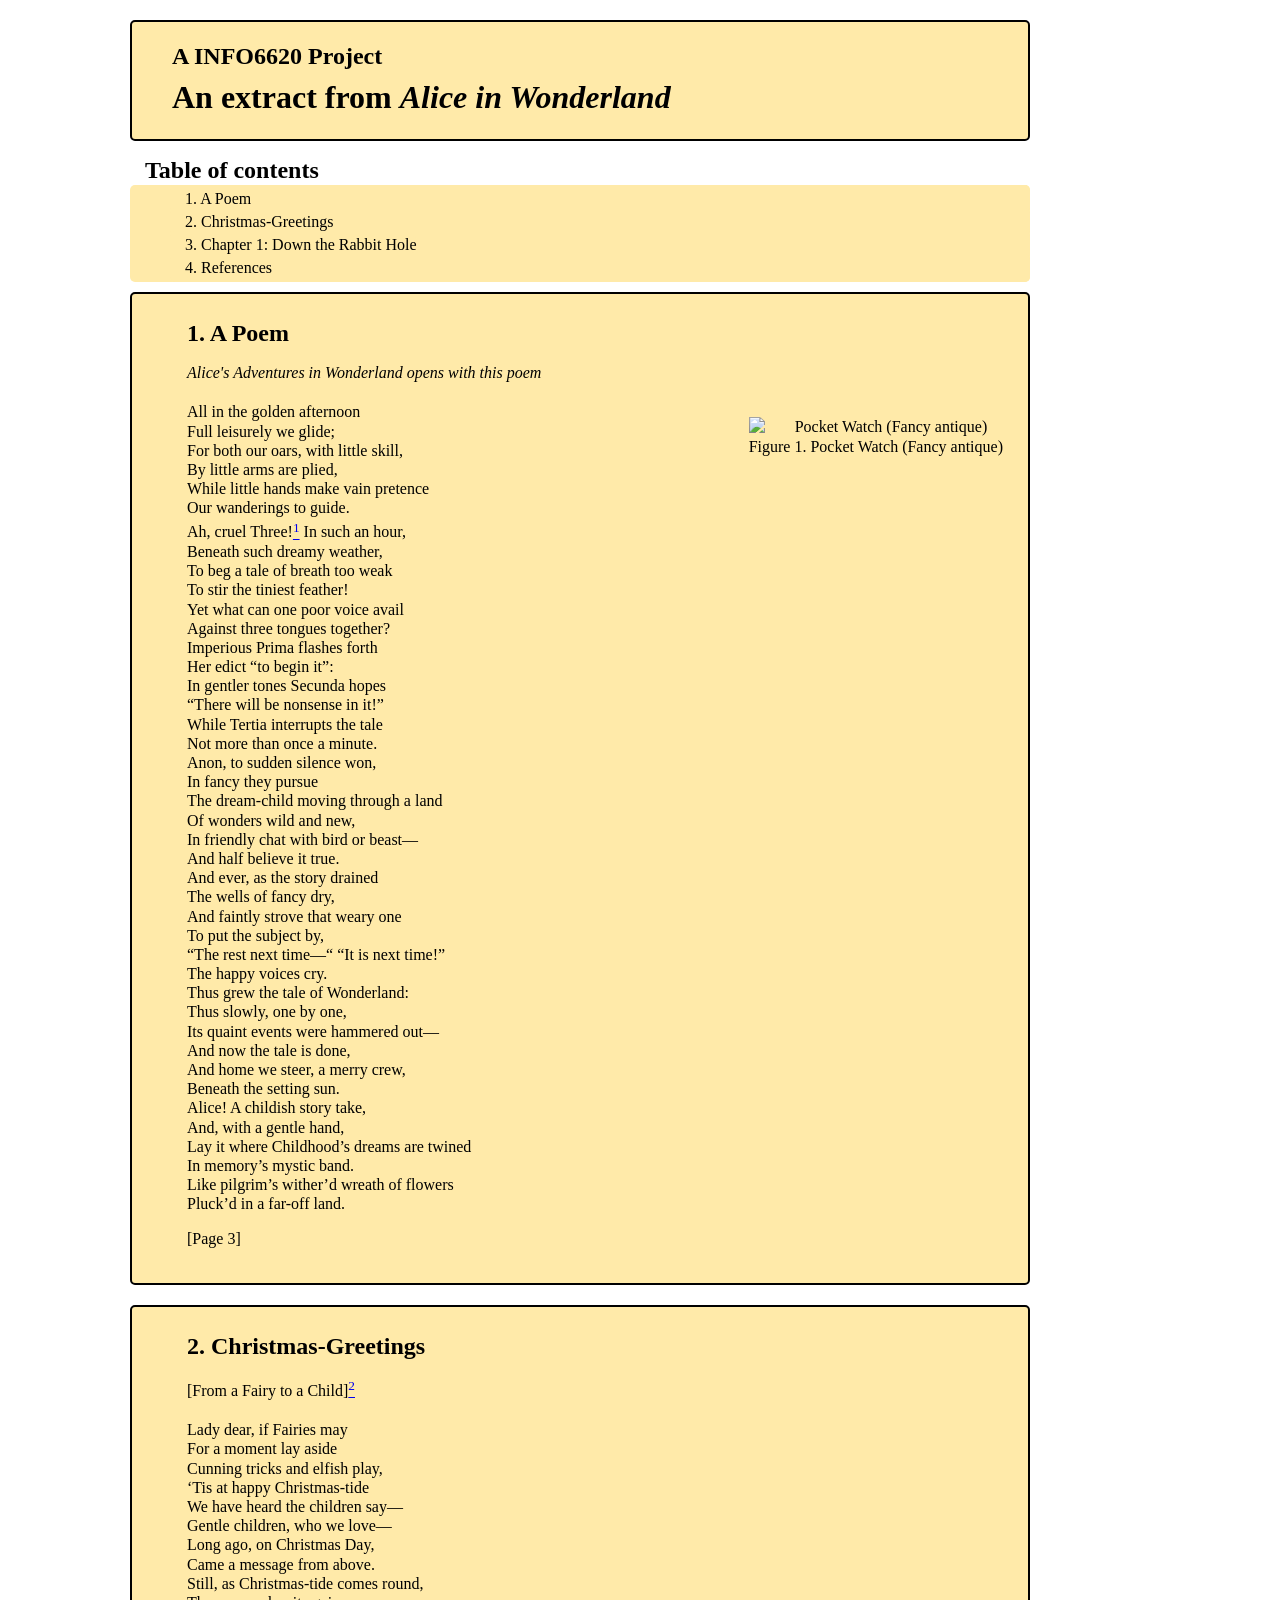
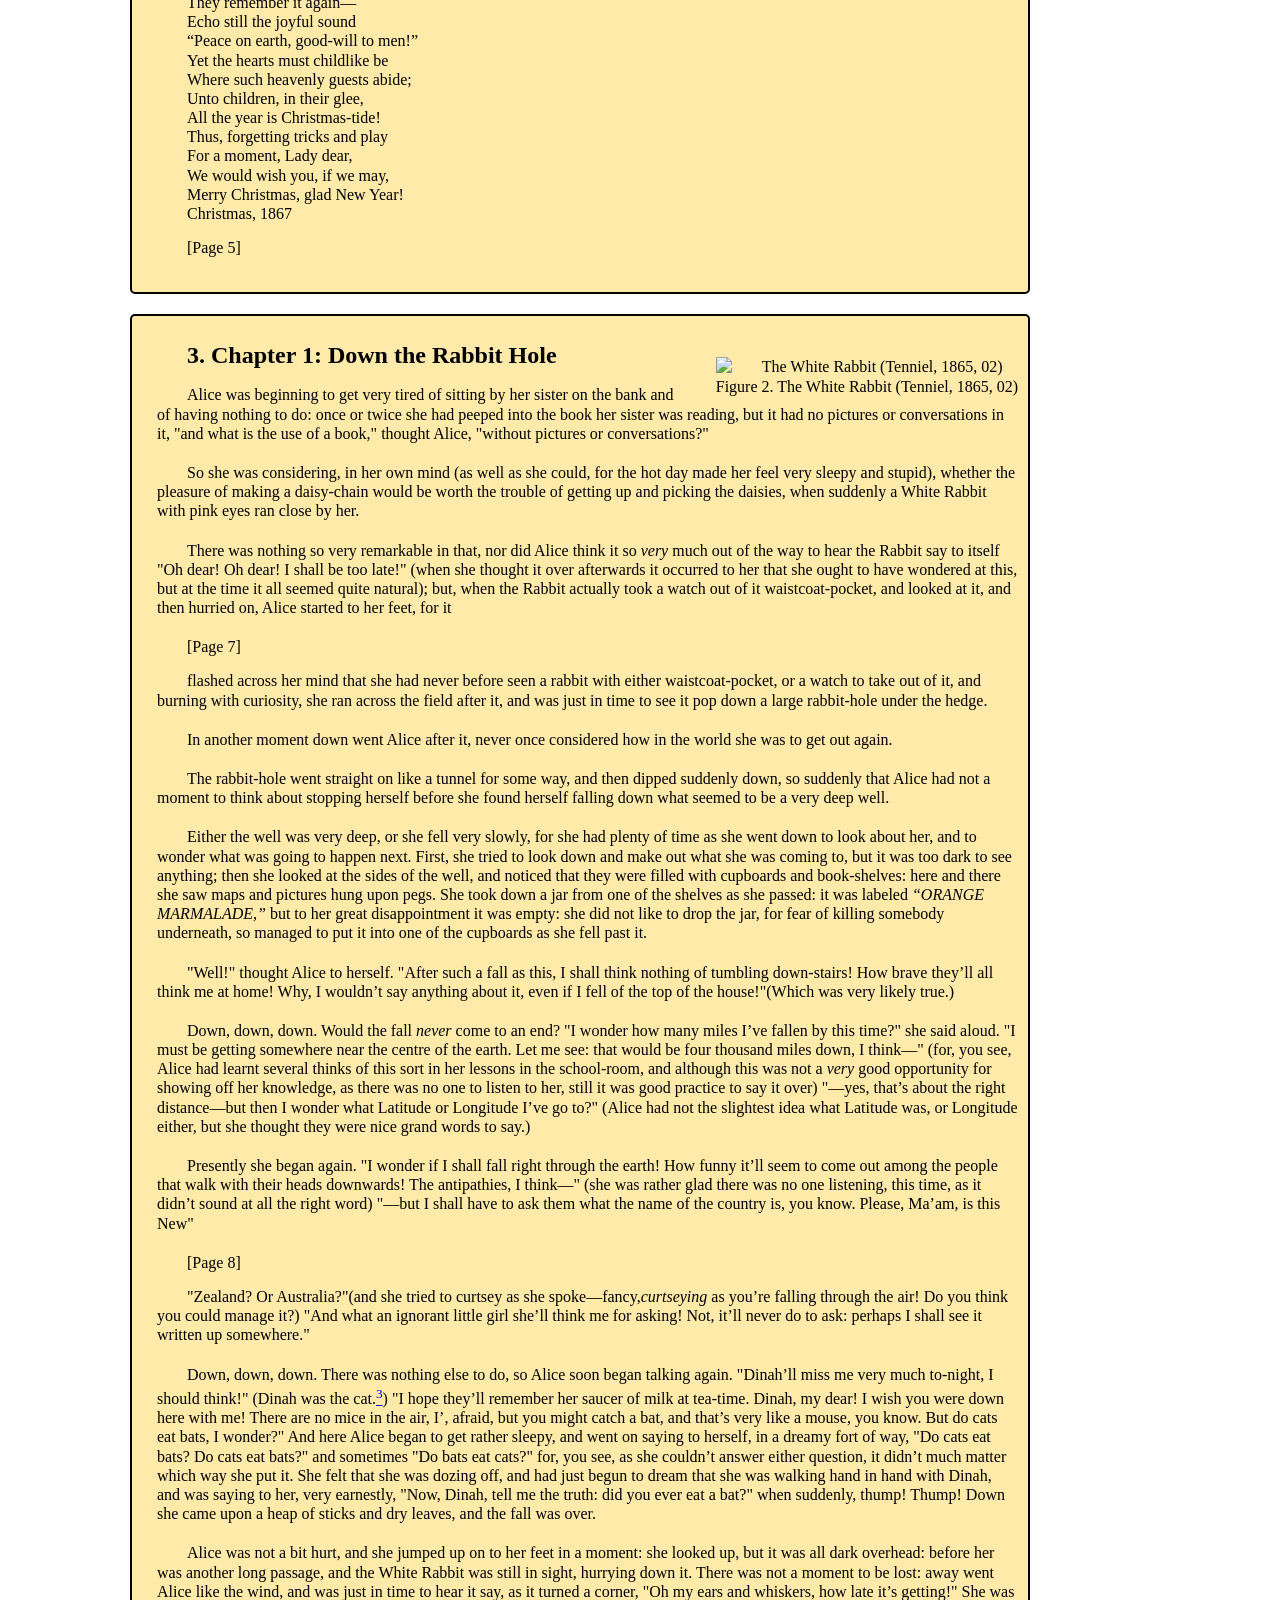
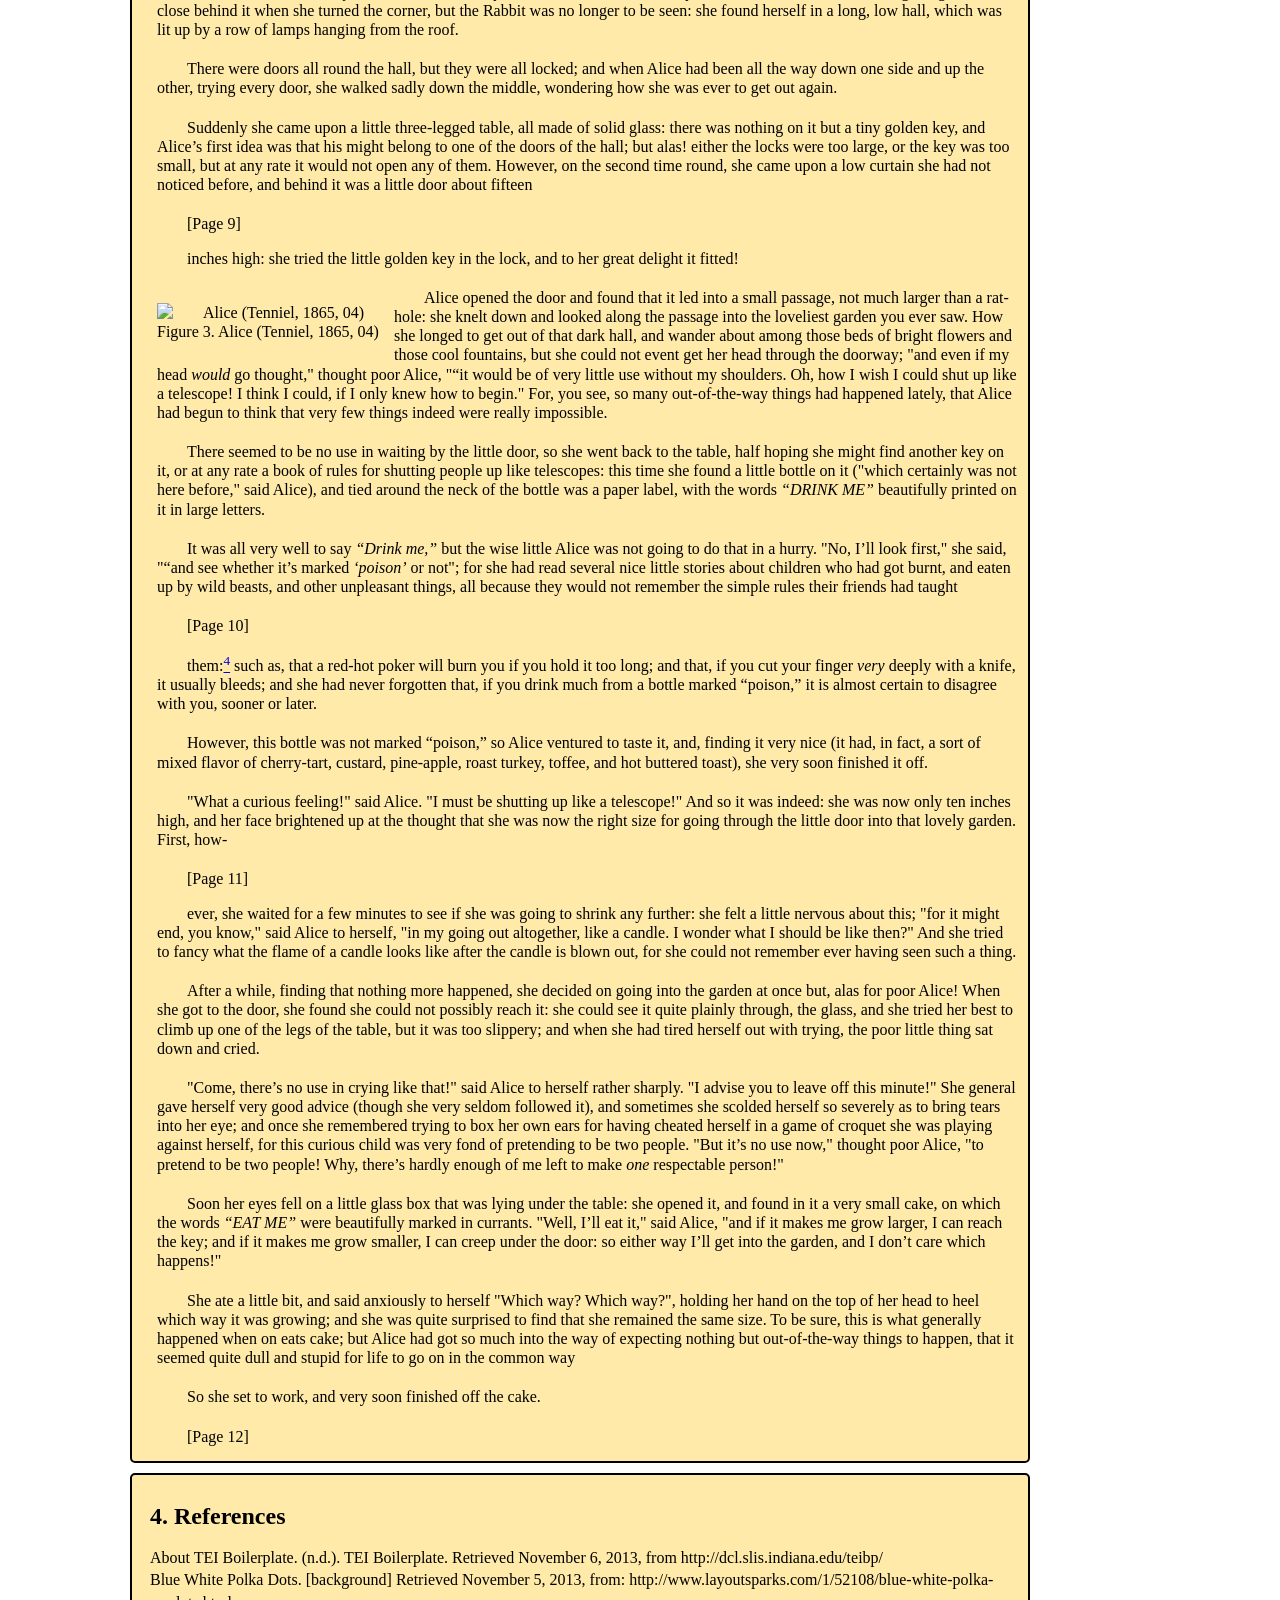
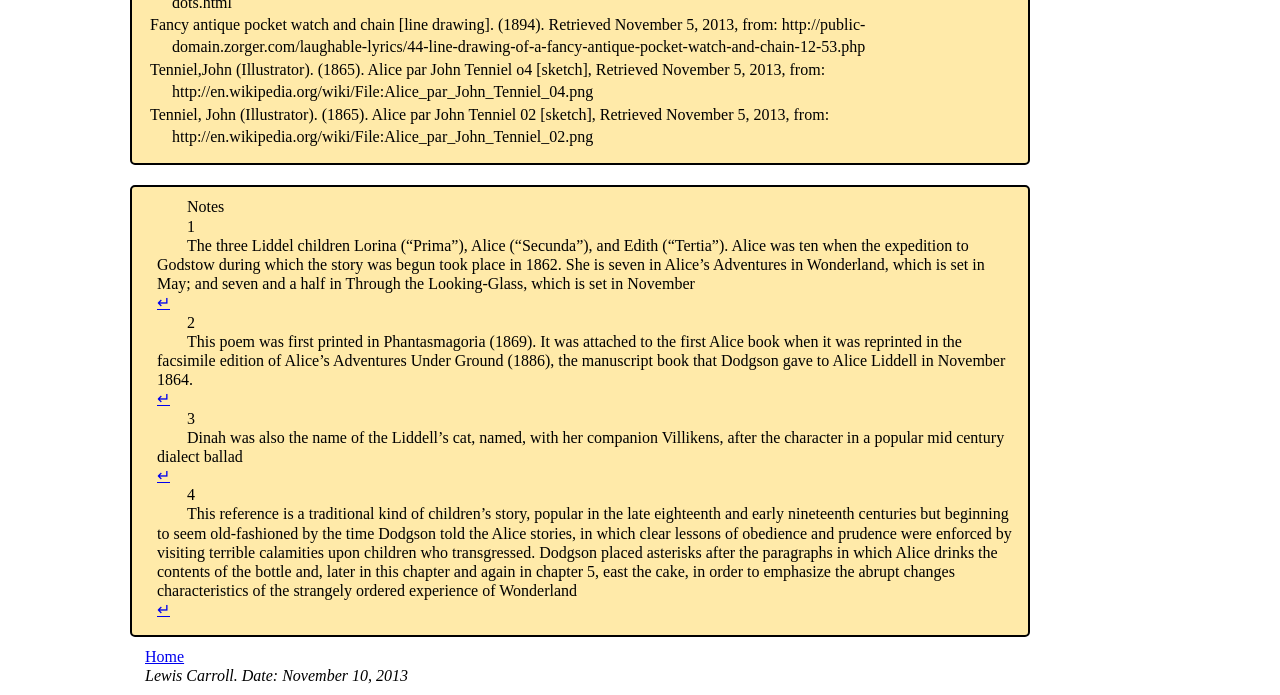
==== commit 58fec83e: "clean html and testing" ====
--- a/Alice.html
+++ b/Alice.html
@@ -1,15 +1,17 @@
 <?xml version="1.0" encoding="UTF-8"?>
 <html xmlns="http://www.w3.org/1999/xhtml" xml:lang="en">
 <head><meta http-equiv="Content-Type" content="text/html; charset=UTF-8" />
+
 <!--THIS FILE IS GENERATED FROM AN XML MASTER. DO NOT EDIT (5)-->
+
 <title>An extract from Alice in Wonderland</title>
 <meta name="author" content="Lewis Carroll" />
 <meta name="generator" content="Text Encoding Initiative Consortium XSLT stylesheets" />
 <meta name="DC.Title" content="An extract from Alice in Wonderland" />
 
 <meta name="DC.Format" content="text/html" />
-<link href="alice.css" rel="stylesheet" type="text/css" />
-<link rel="stylesheet" media="print" type="text/css" href="alice.css" />
+<link href="stylesheets/alice.css" rel="stylesheet" type="text/css" />
+<link rel="stylesheet" media="print" type="text/css" href="stylesheets/alice.css" />
 </head>
 	<body class="simple" id="TOP"><div class="stdheader">
 	<h2 class="institution">A INFO6620 Project</h2>
@@ -30,18 +32,29 @@
 		<h2><span class="headingNumber">1. </span>
 			<span class="head">A Poem</span></h2><p>
 			<span style="font-style: italic">Alice's Adventures in Wonderland opens with this poem</span></p>
+	
 	<div class="figure floatimage" id="fig01"><img src="https://cloud.githubusercontent.com/assets/7362321/4341257/366fb0ec-4037-11e4-84ec-d34649f42505.gif" alt="Pocket Watch (Fancy antique)" class="graphic" />
 	<div class="caption">Figure 1. Pocket Watch (Fancy antique)</div></div><div class="lg">
-	<div class="l">All in the golden afternoon</div><div class="l">     Full leisurely we glide;</div>
-	<div class="l">For both our oars, with little skill,</div><div class="l">     By little arms are plied,</div>
-	<div class="l">While little hands make vain pretence</div><div class="l">     Our wanderings to guide.</div></div>
+	<div class="l">All in the golden afternoon</div><div class="l">Full leisurely we glide;</div>
+	<div class="l">For both our oars, with little skill,</div><div class="l">By little arms are plied,</div>
+	<div class="l">While little hands make vain pretence</div><div class="l">Our wanderings to guide.</div></div>
 	<div class="lg"><div class="l">Ah, cruel Three!<span id="Note1_return"><a class="notelink" title="The three Liddel children Lorina (“Prima”), Alice (“Secunda”), and Edith (“Tertia”). Alice was ten when the expedition to Godstow during which the story was begun took place in 1862. She is seven in Alice’s Adventures in Wonderland, which is set in May; and seven and a half in Through the Looking-Glass, which is set in November" href="#Note1"><sup>1</sup></a></span> In such an hour,</div>
-	<div class="l">     Beneath such dreamy weather,</div><div class="l">To beg a tale of breath too weak</div><div class="l">     To stir the tiniest feather!</div><div class="l">Yet what can one poor voice avail </div><div class="l">     Against three tongues together?</div></div><div class="lg">
-	<div class="l">Imperious Prima flashes forth </div><div class="l">     Her edict “to begin it”: </div><div class="l">In gentler tones Secunda hopes </div><div class="l">     “There will be nonsense in it!” </div><div class="l">While Tertia interrupts the tale </div><div class="l">     Not more than once a minute. </div></div><div class="lg"><div class="l">Anon, to sudden silence won, </div><div class="l">     In fancy they pursue </div><div class="l">The dream-child moving through a land </div><div class="l">     Of wonders wild and new, </div><div class="l">In friendly chat with bird or beast— </div><div class="l">     And half believe it true. </div></div><div class="lg"><div class="l">And ever, as the story drained </div><div class="l">     The wells of fancy dry, </div><div class="l">And faintly strove that weary one </div><div class="l">     To put the subject by, </div><div class="l">“The rest next time—“ “It is next time!” </div><div class="l">     The happy voices cry. </div></div><div class="lg"><div class="l">Thus grew the tale of Wonderland: </div><div class="l">     Thus slowly, one by one, </div><div class="l">Its quaint events were hammered out— </div><div class="l">     And now the tale is done, </div></div><div class="lg"><div class="l">And home we steer, a merry crew, </div><div class="l">     Beneath the setting sun. </div><div class="l">Alice! A childish story take, </div><div class="l">     And, with a gentle hand, </div></div><div class="lg"><div class="l">Lay it where Childhood’s dreams are twined </div><div class="l">     In memory’s mystic band. </div><div class="l">Like pilgrim’s wither’d wreath of flowers </div><div class="l">     Pluck’d in a far-off land. </div></div><p><span class="pagebreak" id="index.xml-pb-d28e164">[Page 3]</span></p></div><div class="poem2" id="index.xml-body.1_div.2"><h2><span class="headingNumber">2. </span><span class="head">Christmas-Greetings</span></h2><p>[From a Fairy to a Child]<span id="Note2_return"><a class="notelink" title="This poem was first printed in Phantasmagoria (1869). It was attached to the first Alice book when it was reprinted in the facsimile edition of Alice’s Adventures Under Ground (1886), the manuscript book that Dodgson gave to Alice Liddell in November 1864." href="#Note2"><sup>2</sup></a></span> </p><div class="lg"><div class="l">Lady dear, if Fairies may</div><div class="l">      For a moment lay aside</div><div class="l">Cunning tricks and elfish play,</div><div class="l">      ‘Tis at happy Christmas-tide</div><div class="l">We have heard the children say—</div><div class="l">      Gentle children, who we love—</div><div class="l">Long ago, on Christmas Day,</div><div class="l">      Came a message from above.</div><div class="l">Still, as Christmas-tide comes round,</div><div class="l">      They remember it again—</div><div class="l">Echo still the joyful sound</div><div class="l">      “Peace on earth, good-will to men!”</div><div class="l">Yet the hearts must childlike be</div><div class="l">      Where such heavenly guests abide;</div><div class="l">Unto children, in their glee,</div
-	><div class="l">      All the year is Christmas-tide!</div><div class="l">Thus, forgetting tricks and play</div><div class="l">      For a moment, Lady dear,</div><div class="l">We would wish you, if we may,</div><div class="l">      Merry Christmas, glad New Year!</div><div class="l">Christmas, 1867</div></div><p> <span class="pagebreak" id="index.xml-pb-d28e218">[Page 5]</span></p><div class="figure floatimage" id="fig02"><img src="https://cloud.githubusercontent.com/assets/7362321/4341250/208f2168-4037-11e4-9a42-675989884bfa.png" alt="The White Rabbit (Tenniel, 1865, 02)" class="graphic" /><div class="caption">Figure 2. The White Rabbit (Tenniel, 1865, 02)</div></div></div><div class="Chapter1" id="index.xml-body.1_div.3"><h2><span class="headingNumber">3. </span><span class="head">Chapter 1: Down the Rabbit Hole</span></h2><p>Alice was beginning to get very tired of sitting by her sister on the bank and of having nothing to do: once or twice she had peeped into the book her sister was reading, but it had no pictures or conversations in it, <span class="q">"and what is the use of a book,"</span> thought Alice, <span class="q">"without pictures or conversations?"</span></p><p>So she was considering, in her own mind (as well as she could, for the hot day made her feel very sleepy and stupid), whether the pleasure of making a daisy-chain would be worth the trouble of getting up and picking the daisies, when suddenly a White Rabbit with pink eyes ran close by her. </p><p>There was nothing so very remarkable in that, nor did Alice think it so <span style="font-style: italic">very</span> much out of the way to hear the Rabbit say to itself <span class="q">"Oh dear! Oh dear! I shall be too late!"</span> (when she thought it over afterwards it occurred to her that she ought to have wondered at this, but at the time it all seemed quite natural); but, when the Rabbit actually took a watch out of it waistcoat-pocket, and looked at it, and then hurried on, Alice started to her feet, for it</p><div class="pagebreak" id="index.xml-pb-d28e244">[Page 7]</div><p>flashed across her mind that she had never before seen a rabbit with either waistcoat-pocket, or a watch to take out of it, and burning with curiosity, she ran across the field after it, and was just in time to see it pop down a large rabbit-hole under the hedge.</p><p>In another moment down went Alice after it, never once considered how in the world she was to get out again. </p><p>The rabbit-hole went straight on like a tunnel for some way, and then dipped suddenly down, so suddenly that Alice had not a moment to think about stopping herself before she found herself falling down what seemed to be a very deep well.</p><p>Either the well was very deep, or she fell very slowly, for she had plenty of time as she went down to look about her, and to wonder what was going to happen next. First, she tried to look down and make out what she was coming to, but it was too dark to see anything; then she looked at the sides of the well, and noticed that they were filled with cupboards and book-shelves: here and there she saw maps and pictures hung upon pegs. She took down a jar from one of the shelves as she passed: it was labeled <span style="font-style: italic">“ORANGE MARMALADE,”</span> but to her great disappointment it was empty: she did not like to drop the jar, for fear of killing somebody underneath, so managed to put it into one of the cupboards as she fell past it.</p><p><span class="q">"Well!"</span> thought Alice to herself. <span class="q">"After such a fall as this, I shall think nothing of tumbling down-stairs! How brave they’ll all think me at home! Why, I wouldn’t say anything about it, even if I fell of the top of the house!"</span>(Which was very likely true.)</p><p>Down, down, down. Would the fall <span style="font-style: italic">never</span> come to an end? <span class="q">"I wonder how many miles I’ve fallen by this time?"</span> she said aloud. <span class="q">"I must be getting somewhere near the centre of the earth. Let me see: that would be four thousand miles down, I think—"</span> (for, you see, Alice had learnt several thinks of this sort in her lessons in the school-room, and although this was not a <span style="font-style: italic">very</span> good opportunity for showing off her knowledge, as there was no one to listen to her, still it was good practice to say it over) <span class="q">"—yes, that’s about the right distance—but then I wonder what Latitude or Longitude I’ve go to?"</span> (Alice had not the slightest idea what Latitude was, or Longitude either, but she thought they were nice grand words to say.)</p><p>Presently she began again. <span class="q">"I wonder if I shall fall right through the earth! How funny it’ll seem to come out among the people that walk with their heads downwards! The antipathies, I think—"</span> (she was rather glad there was no one listening, this time, as it didn’t sound at all the right word) <span class="q">"—but I shall have to ask them what the name of the country is, you know. Please, Ma’am, is this New"</span></p><div class="pagebreak" id="index.xml-pb-d28e288">[Page 8]</div><p><span class="q">"Zealand? Or Australia?"</span>(and she tried to curtsey as she spoke—fancy,<span style="font-style: italic">curtseying</span> as you’re falling through the air! Do you think you could manage it?) <span class="q">"And what an ignorant little girl she’ll think me for asking! Not, it’ll never do to ask: perhaps I shall see it written up somewhere."</span></p><p>Down, down, down. There was nothing else to do, so Alice soon began talking again. <span class="q">"Dinah’ll miss me very much to-night, I should think!"</span> (Dinah was the cat.<span id="Note3_return"><a class="notelink" title="Dinah was also the name of the Liddell’s cat, named, with her companion Villikens, after the character in a popular mid century dialect ballad" href="#Note3"><sup>3</sup></a></span>) <span class="q">"I hope they’ll remember her saucer of milk at tea-time. Dinah, my dear! I wish you were down here with me! There are no mice in the air, I’, afraid, but you might catch a bat, and that’s very like a mouse, you know. But do cats eat bats, I wonder?"</span> And here Alice began to get rather sleepy, and went on saying to herself, in a dreamy fort of way, <span class="q">"Do cats eat bats? Do cats eat bats?"</span> and sometimes <span class="q">"Do bats eat cats?"</span> for, you see, as she couldn’t answer either question, it didn’t much matter which way she put it. She felt that she was dozing off, and had just begun to dream that she was walking hand in hand with Dinah, and was saying to her, very earnestly, <span class="q">"Now, Dinah, tell me the truth: did you ever eat a bat?"</span> when suddenly, thump! Thump! Down she came upon a heap of sticks and dry leaves, and the fall was over.</p><p>Alice was not a bit hurt, and she jumped up on to her feet in a moment: she looked up, but it was all dark overhead: before her was another long passage, and the White Rabbit was still in sight, hurrying down it. There was not a moment to be lost: away went Alice like the wind, and was just in time to hear it say, as it turned a corner, <span class="q">"Oh my ears and whiskers, how late it’s getting!"</span> She was close behind it when she turned the corner, but the Rabbit was no longer to be seen: she found herself in a long, low hall, which was lit up by a row of lamps hanging from the roof.</p><p>There were doors all round the hall, but they were all locked; and when Alice had been all the way down one side and up the other, trying every door, she walked sadly down the middle, wondering how she was ever to get out again. </p><p>Suddenly she came upon a little three-legged table, all made of solid glass: there was nothing on it but a tiny golden key, and Alice’s first idea was that his might belong to one of the doors of the hall; but alas! either the locks were too large, or the key was too small, but at any rate it would not open any of them. However, on the second time round, she came upon a low curtain she had not noticed before, and behind it was a little door about fifteen </p><div class="pagebreak" id="index.xml-pb-d28e328">[Page 9]</div><p>inches high: she tried the little golden key in the lock, and to her great delight it fitted!</p><div class="figure floatimage" id="fig03"><img src="https://cloud.githubusercontent.com/assets/7362321/4341261/3e286ac2-4037-11e4-8e08-757e8b46e5c6.png" alt="Alice (Tenniel, 1865, 04)" class="graphic" /><div class="caption">Figure 3. Alice (Tenniel, 1865, 04)</div></div><p>Alice opened the door and found that it led into a small passage, not much larger than a rat-hole: she knelt down and looked along the passage into the loveliest garden you ever saw. How she longed to get out of that dark hall, and wander about among those beds of bright flowers and those cool fountains, but she could not event get her head through the doorway; <span class="q">"and even if my head <span style="font-style: italic">would</span> go thought,"</span> thought poor Alice, <span class="q">"“it would be of very little use without my shoulders. Oh, how I wish I could shut up like a telescope! I think I could, if I only knew how to begin."</span> For, you see, so many out-of-the-way things had happened lately, that Alice had begun to think that very few things indeed were really impossible.</p><p>There seemed to be no use in waiting by the little door, so she went back to the table, half hoping she might find another key on it, or at any rate a book of rules for shutting people up like telescopes: this time she found a little bottle on it (<span class="q">"which certainly was not here before,"</span> said Alice), and tied around the neck of the bottle was a paper label, with the words <span style="font-style: italic">“DRINK ME”</span> beautifully printed on it in large letters.</p><p>It was all very well to say <span style="font-style: italic">“Drink me,”</span> but the wise little Alice was not going to do that in a hurry. <span class="q">"No, I’ll look first,"</span> she said, <span class="q">"“and see whether it’s marked <span style="font-style: italic">‘poison’</span> or not"</span>; for she had read several nice little stories about children who had got burnt, and eaten up by wild beasts, and other unpleasant things, all because they would not remember the simple rules their friends had taught</p><div class="pagebreak" id="index.xml-pb-d28e369">[Page 10]</div><p>them:<span id="Note4_return"><a class="notelink" title="This reference is a traditional kind of children’s story, popular in the late eighteenth and early nineteenth centuries but beginning to seem old-fashioned by the time Dodgson told the Alice stories, in which clear lessons of obedience and prudence were enforced by visiting terrible calamities upon children who transgressed. Dodgson placed asterisks after the paragraphs in which Alice drinks the contents of…" href="#Note4"><sup>4</sup></a></span> such as, that a red-hot poker will burn you if you hold it too long; and that, if you cut your finger <span style="font-style: italic">very</span> deeply with a knife, it usually bleeds; and she had never forgotten that, if you drink much from a bottle marked “poison,” it is almost certain to disagree with you, sooner or later.</p><p>However, this bottle was not marked “poison,” so Alice ventured to taste it, and, finding it very nice (it had, in fact, a sort of mixed flavor of cherry-tart, custard, pine-apple, roast turkey, toffee, and hot buttered toast), she very soon finished it off. </p><p><span class="q">"What a curious feeling!"</span> said Alice. <span class="q">"I must be shutting up like a telescope!"</span> And so it was indeed: she was now only ten inches high, and her face brightened up at the thought that she was now the right size for going through the little door into that lovely garden. First, how-</p><div class="pagebreak" id="index.xml-pb-d28e387">[Page 11]</div><p>ever, she waited for a few minutes to see if she was going to shrink any further: she felt a little nervous about this; <span class="q">"for it might end, you know,"</span> said Alice to herself, <span class="q">"in my going out altogether, like a candle. I wonder what I should be like then?"</span> And she tried to fancy what the flame of a candle looks like after the candle is blown out, for she could not remember ever having seen such a thing.</p><p>After a while, finding that nothing more happened, she decided on going into the garden at once but, alas for poor Alice! When she got to the door, she found she could not possibly reach it: she could see it quite plainly through, the glass, and she tried her best to climb up one of the legs of the table, but it was too slippery; and when she had tired herself out with trying, the poor little thing sat down and cried.</p><p><span class="q">"Come, there’s no use in crying like that!"</span> said Alice to herself rather sharply. <span class="q">"I advise you to leave off this minute!"</span> She general gave herself very good advice (though she very seldom followed it), and sometimes she scolded herself so severely as to bring tears into her eye; and once she remembered trying to box her own ears for having cheated herself in a game of croquet she was playing against herself, for this curious child was very fond of pretending to be two people. <span class="q">"But it’s no use now,"</span> thought poor Alice, <span class="q">"to pretend to be two people! Why, there’s hardly enough of me left to make <span style="font-style: italic">one</span> respectable person!"</span></p><p>Soon her eyes fell on a little glass box that was lying under the table: she opened it, and found in it a very small cake, on which the words <span style="font-style: italic">“EAT ME”</span> were beautifully marked in currants. <span class="q">"Well, I’ll eat it,"</span> said Alice, <span class="q">"and if it makes me grow larger, I can reach the key; and if it makes me grow smaller, I can creep under the door: so either way I’ll get into the garden, and I don’t care which happens!"</span></p><p>She ate a little bit, and said anxiously to herself <span class="q">"Which way? Which way?"</span>, holding her hand on the top of her head to heel which way it was growing; and she was quite surprised to find that she remained the same size. To be sure, this is what generally happened when on eats cake; but Alice had got so much into the way of expecting nothing but out-of-the-way things to happen, that it seemed quite dull and stupid for life to go on in the common way</p><p>So she set to work, and very soon finished off the cake.</p><div class="pagebreak" id="index.xml-pb-d28e431">[Page 12]</div></div><div class="References" id="index.xml-body.1_div.4"><h2><span class="headingNumber">4. </span><span class="head">References</span></h2><div class="lg"><div class="l">About TEI Boilerplate. (n.d.). TEI Boilerplate. Retrieved November 6, 2013, from http://dcl.slis.indiana.edu/teibp/</div><div class="l">Blue White Polka Dots. [background] Retrieved November 5, 2013, from: http://www.layoutsparks.com/1/52108/blue-white-polka-dots.html</div><div class="l">Fancy antique pocket watch and chain [line drawing]. (1894). Retrieved November 5, 2013, from: http://public-domain.zorger.com/laughable-lyrics/44-line-drawing-of-a-fancy-antique-pocket-watch-and-chain-12-53.php</div><div class="l">Tenniel,John (Illustrator). (1865). Alice par John Tenniel o4 [sketch], Retrieved November 5, 2013, from: http://en.wikipedia.org/wiki/File:Alice_par_John_Tenniel_04.png</div><div class="l">Tenniel, John (Illustrator). (1865). Alice par John Tenniel 02 [sketch], Retrieved November 5, 2013, from: http://en.wikipedia.org/wiki/File:Alice_par_John_Tenniel_02.png</div></div></div><!--Notes in [TEI]--><div class="notes"><div class="noteHeading">Notes</div><div class="note" id="Note1"><span class="noteLabel">1 </span><div class="noteBody">The three Liddel children Lorina (“Prima”), Alice (“Secunda”), and Edith (“Tertia”). Alice was ten when the expedition to Godstow during which the story was begun took place in 1862. She is seven in Alice’s Adventures in Wonderland, which is set in May; and seven and a half in Through the Looking-Glass, which is set in November</div> <a class="link_return" title="Go back to text" href="#Note1_return">↵</a></div><div class="note" id="Note2"><span class="noteLabel">2 </span><div class="noteBody">This poem was first printed in Phantasmagoria (1869). It was attached to the first Alice book when it was reprinted in the facsimile edition of Alice’s Adventures Under Ground (1886), the manuscript book that Dodgson gave to Alice Liddell in November 1864.</div> <a class="link_return" title="Go back to text" href="#Note2_return">↵</a></div><div class="note" id="Note3"><span class="noteLabel">3 </span><div class="noteBody">Dinah was also the name of the Liddell’s cat, named, with her companion Villikens, after the character in a popular mid century dialect ballad</div> <a class="link_return" title="Go back to text" href="#Note3_return">↵</a></div><div class="note" id="Note4"><span class="noteLabel">4 </span><div class="noteBody">This reference is a traditional kind of children’s story, popular in the late eighteenth and early nineteenth centuries but beginning to seem old-fashioned by the time Dodgson told the Alice stories, in which clear lessons of obedience and prudence were enforced by visiting terrible calamities upon children who transgressed. Dodgson placed asterisks after the paragraphs in which Alice drinks the contents of the bottle and, later in this chapter and again in chapter 5, east the cake, in order to emphasize the abrupt changes characteristics of the strangely ordered experience of Wonderland</div> <a class="link_return" title="Go back to text" href="#Note4_return">↵</a></div></div><div class="stdfooter"><div class="footer"><!--standard links to project, instiution etc--><a class="plain" href="/">Home</a> </div><address> Lewis Carroll.
-	    Date: November 10, 2013<br /><!--
-	  Generated from index.xml using XSLT stylesheets 
-	       based on http://www.tei-c.org/Stylesheets/
-	       on 2013-11-13T19:00:09Z.
-	       SAXON PE 9.5.1.2.
+	
+	<div class="l">Beneath such dreamy weather,</div><div class="l">To beg a tale of breath too weak</div><div class="l">To stir the tiniest feather!</div><div class="l">Yet what can one poor voice avail </div><div class="l">Against three tongues together?</div></div><div class="lg">
+	
+	<div class="l">Imperious Prima flashes forth </div><div class="l">Her edict “to begin it”: </div><div class="l">In gentler tones Secunda hopes </div><div class="l">“There will be nonsense in it!” </div><div class="l">While Tertia interrupts the tale </div><div class="l">Not more than once a minute. </div></div><div class="lg"><div class="l">Anon, to sudden silence won, </div><div class="l">In fancy they pursue </div><div class="l">The dream-child moving through a land </div><div class="l">Of wonders wild and new, </div><div class="l">In friendly chat with bird or beast— </div><div class="l">And half believe it true. </div></div><div class="lg"><div class="l">And ever, as the story drained </div><div class="l">The wells of fancy dry, </div><div class="l">And faintly strove that weary one </div><div class="l">To put the subject by, </div><div class="l">“The rest next time—“ “It is next time!” </div><div class="l">The happy voices cry. </div></div><div class="lg"><div class="l">Thus grew the tale of Wonderland: </div><div class="l">Thus slowly, one by one, </div><div class="l">Its quaint events were hammered out— </div><div class="l">And now the tale is done, </div></div><div class="lg"><div class="l">And home we steer, a merry crew, </div><div class="l">Beneath the setting sun. </div><div class="l">Alice! A childish story take, </div><div class="l">And, with a gentle hand, </div></div><div class="lg"><div class="l">Lay it where Childhood’s dreams are twined </div><div class="l">In memory’s mystic band. </div><div class="l">Like pilgrim’s wither’d wreath of flowers </div><div class="l">Pluck’d in a far-off land. </div></div><p><span class="pagebreak" id="index.xml-pb-d28e164">[Page 3]</span></p></div><div class="poem2" id="index.xml-body.1_div.2"><h2><span class="headingNumber">2. </span><span class="head">Christmas-Greetings</span></h2><p>[From a Fairy to a Child]<span id="Note2_return"><a class="notelink" title="This poem was first printed in Phantasmagoria (1869). It was attached to the first Alice book when it was reprinted in the facsimile edition of Alice’s Adventures Under Ground (1886), the manuscript book that Dodgson gave to Alice Liddell in November 1864." href="#Note2"><sup>2</sup></a></span> </p><div class="lg"><div class="l">Lady dear, if Fairies may</div><div class="l"> For a moment lay aside</div><div class="l">Cunning tricks and elfish play,</div><div class="l">‘Tis at happy Christmas-tide</div><div class="l">We have heard the children say—</div><div class="l">Gentle children, who we love—</div><div class="l">Long ago, on Christmas Day,</div><div class="l"> Came a message from above.</div><div class="l">Still, as Christmas-tide comes round,</div><div class="l">They remember it again—</div><div class="l">Echo still the joyful sound</div><div class="l">“Peace on earth, good-will to men!”</div><div class="l">Yet the hearts must childlike be</div><div class="l">Where such heavenly guests abide;</div><div class="l">Unto children, in their glee,</div> 
+
+	<div class="l">All the year is Christmas-tide!</div><div class="l">Thus, forgetting tricks and play</div><div class="l">For a moment, Lady dear,</div><div class="l">We would wish you, if we may,</div><div class="l">Merry Christmas, glad New Year!</div><div class="l">Christmas, 1867</div></div><p> <span class="pagebreak" id="index.xml-pb-d28e218">[Page 5]</span></p><div class="figure floatimage" id="fig02"><img src="https://cloud.githubusercontent.com/assets/7362321/4341250/208f2168-4037-11e4-9a42-675989884bfa.png" alt="The White Rabbit (Tenniel, 1865, 02)" class="graphic" /><div class="caption">Figure 2. The White Rabbit (Tenniel, 1865, 02)</div></div></div>
+
+	<div class="Chapter1" id="index.xml-body.1_div.3"><h2><span class="headingNumber">3. </span><span class="head">Chapter 1: Down the Rabbit Hole</span></h2><p>Alice was beginning to get very tired of sitting by her sister on the bank and of having nothing to do: once or twice she had peeped into the book her sister was reading, but it had no pictures or conversations in it, <span class="q">"and what is the use of a book,"</span> thought Alice, <span class="q">"without pictures or conversations?"</span></p><p>So she was considering, in her own mind (as well as she could, for the hot day made her feel very sleepy and stupid), whether the pleasure of making a daisy-chain would be worth the trouble of getting up and picking the daisies, when suddenly a White Rabbit with pink eyes ran close by her. </p><p>There was nothing so very remarkable in that, nor did Alice think it so <span style="font-style: italic">very</span> much out of the way to hear the Rabbit say to itself <span class="q">"Oh dear! Oh dear! I shall be too late!"</span> (when she thought it over afterwards it occurred to her that she ought to have wondered at this, but at the time it all seemed quite natural); but, when the Rabbit actually took a watch out of it waistcoat-pocket, and looked at it, and then hurried on, Alice started to her feet, for it</p><div class="pagebreak" id="index.xml-pb-d28e244">[Page 7]</div><p>flashed across her mind that she had never before seen a rabbit with either waistcoat-pocket, or a watch to take out of it, and burning with curiosity, she ran across the field after it, and was just in time to see it pop down a large rabbit-hole under the hedge.</p><p>In another moment down went Alice after it, never once considered how in the world she was to get out again. </p><p>The rabbit-hole went straight on like a tunnel for some way, and then dipped suddenly down, so suddenly that Alice had not a moment to think about stopping herself before she found herself falling down what seemed to be a very deep well.</p><p>Either the well was very deep, or she fell very slowly, for she had plenty of time as she went down to look about her, and to wonder what was going to happen next. First, she tried to look down and make out what she was coming to, but it was too dark to see anything; then she looked at the sides of the well, and noticed that they were filled with cupboards and book-shelves: here and there she saw maps and pictures hung upon pegs. She took down a jar from one of the shelves as she passed: it was labeled <span style="font-style: italic">“ORANGE MARMALADE,”</span> but to her great disappointment it was empty: she did not like to drop the jar, for fear of killing somebody underneath, so managed to put it into one of the cupboards as she fell past it.</p><p><span class="q">"Well!"</span> thought Alice to herself. <span class="q">"After such a fall as this, I shall think nothing of tumbling down-stairs! How brave they’ll all think me at home! Why, I wouldn’t say anything about it, even if I fell of the top of the house!"</span>(Which was very likely true.)</p><p>Down, down, down. Would the fall <span style="font-style: italic">never</span> come to an end? <span class="q">"I wonder how many miles I’ve fallen by this time?"</span> she said aloud. <span class="q">"I must be getting somewhere near the centre of the earth. Let me see: that would be four thousand miles down, I think—"</span> (for, you see, Alice had learnt several thinks of this sort in her lessons in the school-room, and although this was not a <span style="font-style: italic">very</span> good opportunity for showing off her knowledge, as there was no one to listen to her, still it was good practice to say it over) <span class="q">"—yes, that’s about the right distance—but then I wonder what Latitude or Longitude I’ve go to?"</span> (Alice had not the slightest idea what Latitude was, or Longitude either, but she thought they were nice grand words to say.)</p><p>Presently she began again. <span class="q">"I wonder if I shall fall right through the earth! How funny it’ll seem to come out among the people that walk with their heads downwards! The antipathies, I think—"</span> (she was rather glad there was no one listening, this time, as it didn’t sound at all the right word) <span class="q">"—but I shall have to ask them what the name of the country is, you know. Please, Ma’am, is this New"</span></p><div class="pagebreak" id="index.xml-pb-d28e288">[Page 8]</div><p><span class="q">"Zealand? Or Australia?"</span>(and she tried to curtsey as she spoke—fancy,<span style="font-style: italic">curtseying</span> as you’re falling through the air! Do you think you could manage it?) <span class="q">"And what an ignorant little girl she’ll think me for asking! Not, it’ll never do to ask: perhaps I shall see it written up somewhere."</span></p><p>Down, down, down. There was nothing else to do, so Alice soon began talking again. <span class="q">"Dinah’ll miss me very much to-night, I should think!"</span> (Dinah was the cat.<span id="Note3_return"><a class="notelink" title="Dinah was also the name of the Liddell’s cat, named, with her companion Villikens, after the character in a popular mid century dialect ballad" href="#Note3"><sup>3</sup></a></span>) <span class="q">"I hope they’ll remember her saucer of milk at tea-time. Dinah, my dear! I wish you were down here with me! There are no mice in the air, I’, afraid, but you might catch a bat, and that’s very like a mouse, you know. But do cats eat bats, I wonder?"</span> And here Alice began to get rather sleepy, and went on saying to herself, in a dreamy fort of way, <span class="q">"Do cats eat bats? Do cats eat bats?"</span> and sometimes <span class="q">"Do bats eat cats?"</span> for, you see, as she couldn’t answer either question, it didn’t much matter which way she put it. She felt that she was dozing off, and had just begun to dream that she was walking hand in hand with Dinah, and was saying to her, very earnestly, <span class="q">"Now, Dinah, tell me the truth: did you ever eat a bat?"</span> when suddenly, thump! Thump! Down she came upon a heap of sticks and dry leaves, and the fall was over.</p><p>Alice was not a bit hurt, and she jumped up on to her feet in a moment: she looked up, but it was all dark overhead: before her was another long passage, and the White Rabbit was still in sight, hurrying down it. There was not a moment to be lost: away went Alice like the wind, and was just in time to hear it say, as it turned a corner, <span class="q">"Oh my ears and whiskers, how late it’s getting!"</span> She was close behind it when she turned the corner, but the Rabbit was no longer to be seen: she found herself in a long, low hall, which was lit up by a row of lamps hanging from the roof.</p><p>There were doors all round the hall, but they were all locked; and when Alice had been all the way down one side and up the other, trying every door, she walked sadly down the middle, wondering how she was ever to get out again. </p><p>Suddenly she came upon a little three-legged table, all made of solid glass: there was nothing on it but a tiny golden key, and Alice’s first idea was that his might belong to one of the doors of the hall; but alas! either the locks were too large, or the key was too small, but at any rate it would not open any of them. However, on the second time round, she came upon a low curtain she had not noticed before, and behind it was a little door about fifteen </p><div class="pagebreak" id="index.xml-pb-d28e328">[Page 9]</div><p>inches high: she tried the little golden key in the lock, and to her great delight it fitted!</p><div class="figure floatimage" id="fig03"><img src="https://cloud.githubusercontent.com/assets/7362321/4341261/3e286ac2-4037-11e4-8e08-757e8b46e5c6.png" alt="Alice (Tenniel, 1865, 04)" class="graphic" /><div class="caption">Figure 3. Alice (Tenniel, 1865, 04)</div></div><p>Alice opened the door and found that it led into a small passage, not much larger than a rat-hole: she knelt down and looked along the passage into the loveliest garden you ever saw. How she longed to get out of that dark hall, and wander about among those beds of bright flowers and those cool fountains, but she could not event get her head through the doorway; <span class="q">"and even if my head <span style="font-style: italic">would</span> go thought,"</span> thought poor Alice, <span class="q">"“it would be of very little use without my shoulders. Oh, how I wish I could shut up like a telescope! I think I could, if I only knew how to begin."</span> For, you see, so many out-of-the-way things had happened lately, that Alice had begun to think that very few things indeed were really impossible.</p><p>There seemed to be no use in waiting by the little door, so she went back to the table, half hoping she might find another key on it, or at any rate a book of rules for shutting people up like telescopes: this time she found a little bottle on it (<span class="q">"which certainly was not here before,"</span> said Alice), and tied around the neck of the bottle was a paper label, with the words <span style="font-style: italic">“DRINK ME”</span> beautifully printed on it in large letters.</p><p>It was all very well to say <span style="font-style: italic">“Drink me,”</span> but the wise little Alice was not going to do that in a hurry. <span class="q">"No, I’ll look first,"</span> she said, <span class="q">"“and see whether it’s marked <span style="font-style: italic">‘poison’</span> or not"</span>; for she had read several nice little stories about children who had got burnt, and eaten up by wild beasts, and other unpleasant things, all because they would not remember the simple rules their friends had taught</p><div class="pagebreak" id="index.xml-pb-d28e369">[Page 10]</div><p>them:<span id="Note4_return"><a class="notelink" title="This reference is a traditional kind of children’s story, popular in the late eighteenth and early nineteenth centuries but beginning to seem old-fashioned by the time Dodgson told the Alice stories, in which clear lessons of obedience and prudence were enforced by visiting terrible calamities upon children who transgressed. Dodgson placed asterisks after the paragraphs in which Alice drinks the contents of…" href="#Note4"><sup>4</sup></a></span> such as, that a red-hot poker will burn you if you hold it too long; and that, if you cut your finger <span style="font-style: italic">very</span> deeply with a knife, it usually bleeds; and she had never forgotten that, if you drink much from a bottle marked “poison,” it is almost certain to disagree with you, sooner or later.</p><p>However, this bottle was not marked “poison,” so Alice ventured to taste it, and, finding it very nice (it had, in fact, a sort of mixed flavor of cherry-tart, custard, pine-apple, roast turkey, toffee, and hot buttered toast), she very soon finished it off. </p><p><span class="q">"What a curious feeling!"</span> said Alice. <span class="q">"I must be shutting up like a telescope!"</span> And so it was indeed: she was now only ten inches high, and her face brightened up at the thought that she was now the right size for going through the little door into that lovely garden. First, how-</p><div class="pagebreak" id="index.xml-pb-d28e387">[Page 11]</div><p>ever, she waited for a few minutes to see if she was going to shrink any further: she felt a little nervous about this; <span class="q">"for it might end, you know,"</span> said Alice to herself, <span class="q">"in my going out altogether, like a candle. I wonder what I should be like then?"</span> And she tried to fancy what the flame of a candle looks like after the candle is blown out, for she could not remember ever having seen such a thing.</p><p>After a while, finding that nothing more happened, she decided on going into the garden at once but, alas for poor Alice! When she got to the door, she found she could not possibly reach it: she could see it quite plainly through, the glass, and she tried her best to climb up one of the legs of the table, but it was too slippery; and when she had tired herself out with trying, the poor little thing sat down and cried.</p><p><span class="q">"Come, there’s no use in crying like that!"</span> said Alice to herself rather sharply. <span class="q">"I advise you to leave off this minute!"</span> She general gave herself very good advice (though she very seldom followed it), and sometimes she scolded herself so severely as to bring tears into her eye; and once she remembered trying to box her own ears for having cheated herself in a game of croquet she was playing against herself, for this curious child was very fond of pretending to be two people. <span class="q">"But it’s no use now,"</span> thought poor Alice, <span class="q">"to pretend to be two people! Why, there’s hardly enough of me left to make <span style="font-style: italic">one</span> respectable person!"</span></p><p>Soon her eyes fell on a little glass box that was lying under the table: she opened it, and found in it a very small cake, on which the words <span style="font-style: italic">“EAT ME”</span> were beautifully marked in currants. <span class="q">"Well, I’ll eat it,"</span> said Alice, <span class="q">"and if it makes me grow larger, I can reach the key; and if it makes me grow smaller, I can creep under the door: so either way I’ll get into the garden, and I don’t care which happens!"</span></p><p>She ate a little bit, and said anxiously to herself <span class="q">"Which way? Which way?"</span>, holding her hand on the top of her head to heel which way it was growing; and she was quite surprised to find that she remained the same size. To be sure, this is what generally happened when on eats cake; but Alice had got so much into the way of expecting nothing but out-of-the-way things to happen, that it seemed quite dull and stupid for life to go on in the common way</p><p>So she set to work, and very soon finished off the cake.</p><div class="pagebreak" id="index.xml-pb-d28e431">[Page 12]</div></div><div class="References" id="index.xml-body.1_div.4"><h2><span class="headingNumber">4. </span><span class="head">References</span></h2><div class="lg"><div class="l">About TEI Boilerplate. (n.d.). TEI Boilerplate. Retrieved November 6, 2013, from http://dcl.slis.indiana.edu/teibp/</div><div class="l">Blue White Polka Dots. [background] Retrieved November 5, 2013, from: http://www.layoutsparks.com/1/52108/blue-white-polka-dots.html</div><div class="l">Fancy antique pocket watch and chain [line drawing]. (1894). Retrieved November 5, 2013, from: http://public-domain.zorger.com/laughable-lyrics/44-line-drawing-of-a-fancy-antique-pocket-watch-and-chain-12-53.php</div><div class="l">Tenniel,John (Illustrator). (1865). Alice par John Tenniel o4 [sketch], Retrieved November 5, 2013, from: http://en.wikipedia.org/wiki/File:Alice_par_John_Tenniel_04.png</div><div class="l">Tenniel, John (Illustrator). (1865). Alice par John Tenniel 02 [sketch], Retrieved November 5, 2013, from: http://en.wikipedia.org/wiki/File:Alice_par_John_Tenniel_02.png</div></div></div>
+
+	<!--Notes in [TEI]--><div class="notes"><div class="noteHeading">Notes</div><div class="note" id="Note1"><span class="noteLabel">1 </span><div class="noteBody">The three Liddel children Lorina (“Prima”), Alice (“Secunda”), and Edith (“Tertia”). Alice was ten when the expedition to Godstow during which the story was begun took place in 1862. She is seven in Alice’s Adventures in Wonderland, which is set in May; and seven and a half in Through the Looking-Glass, which is set in November</div> <a class="link_return" title="Go back to text" href="#Note1_return">↵</a></div><div class="note" id="Note2"><span class="noteLabel">2 </span><div class="noteBody">This poem was first printed in Phantasmagoria (1869). It was attached to the first Alice book when it was reprinted in the facsimile edition of Alice’s Adventures Under Ground (1886), the manuscript book that Dodgson gave to Alice Liddell in November 1864.</div> <a class="link_return" title="Go back to text" href="#Note2_return">↵</a></div><div class="note" id="Note3"><span class="noteLabel">3 </span><div class="noteBody">Dinah was also the name of the Liddell’s cat, named, with her companion Villikens, after the character in a popular mid century dialect ballad</div> <a class="link_return" title="Go back to text" href="#Note3_return">↵</a></div><div class="note" id="Note4"><span class="noteLabel">4 </span><div class="noteBody">This reference is a traditional kind of children’s story, popular in the late eighteenth and early nineteenth centuries but beginning to seem old-fashioned by the time Dodgson told the Alice stories, in which clear lessons of obedience and prudence were enforced by visiting terrible calamities upon children who transgressed. Dodgson placed asterisks after the paragraphs in which Alice drinks the contents of the bottle and, later in this chapter and again in chapter 5, east the cake, in order to emphasize the abrupt changes characteristics of the strangely ordered experience of Wonderland</div> <a class="link_return" title="Go back to text" href="#Note4_return">↵</a></div></div><div class="stdfooter"><div class="footer">
+
+
+	<!--standard links to project, instiution etc--><a class="plain" href="/">Home</a> </div><address> Lewis Carroll. Date: November 10, 2013<br/>
+
+	<!--Generated from index.xml using XSLT stylesheets 
+	    based on http://www.tei-c.org/Stylesheets/
+	    on 2013-11-13T19:00:09Z.
+	    SAXON PE 9.5.1.2.
 		 --></address></div></body></html>
--- a/stylesheets/alice.css
+++ b/stylesheets/alice.css
@@ -0,0 +1,121 @@
+/* main layout */
+body {
+    font-family: Footlight MT Light, book antiqua, Times New Roman;
+    font-size: 16px;
+    font-weight:500;
+    line-height: 120%;
+    width: 900px;
+    margin: 20px 125px 10px 130px;
+    background-image:url('https://cloud.githubusercontent.com/assets/7362321/4341219/b4811b84-4036-11e4-9cef-87f210499ba3.gif');
+    text-indent:15px;}
+
+/*layers of the header */
+div.stdheader{
+    background-color: #FFEAA9;
+    padding: 5px 5px 11px 25px;
+    border-radius:5px;
+    border:solid black 2px;}
+
+.toc{background-color: #FFEAA9;
+    line-height: 175%;
+    list-style:none;
+    border-radius:5px;
+    margin-top:-15px;
+    margin-bottom:10px;
+    }
+div.poem1{
+    background-color: #FFEAA9;
+    text-indent:30px;
+    line-height:120%;
+    margin:0px 0px 10px 0px;
+    border-radius:5px;
+    border:solid black 2px;
+    padding: 10px 10px 15px 25px;}
+div.poem2{
+    background-color: #FFEAA9;
+    text-indent:30px;
+    line-height:120%;
+    margin: 20px 0px 10px 0px;
+    border-radius:5px;
+    border-radius:5px;
+    border:solid black 2px;
+    padding: 10px 10px 15px 25px;}
+div.chapter1{
+  background-color: #FFEAA9;
+    text-indent:30px;
+    line-height:120%;
+    margin: 20px 0px 10px 0px;
+    border-radius:5px;
+    border:solid black 2px;
+    padding: 10px 10px 15px 25px;}
+div.References{
+    background-color: #FFEAA9;
+    text-indent:hanging;
+    line-height:140%;
+    border-radius:5px;
+    border:solid black 2px;
+    padding: 10px 10px 15px 25px;
+    text-indent:hanging;
+    text-indent:-22px;
+    margin-top:5px;
+    padding-left:40px;}
+div.Notes{
+ background-color: #FFEAA9;
+    text-indent:30px;
+    line-height:120%;
+    margin: 20px 0px 10px 0px;
+    border-radius:5px;
+    border:solid black 2px;
+    padding: 10px 10px 15px 25px;   
+    list-style:georgian;
+    list-style-position:inherit;}
+.spanstyle{
+    margin-left:10px}
+.caption{
+    text-align:left;}
+.poem1{
+font-family: Footlight MT Light, book antiqua, cursive, Times New Roman;
+text-indent: -2em;
+margin-left: 2em;
+margin-top:10px}
+.poem2{
+font-family: Footlight MT Light, book antiqua, cursive, Times New Roman;
+text-indent: -2em;
+margin-left: 2em;}
+.chapter1{
+    font-family: Footlight MT Light, book antiqua, cursive, Times New Roman;
+text-indent: -2em;
+margin-left: 2em;}
+p, div.p {
+ margin-top: 15px;
+ margin-bottom:20px;}
+#fig01{
+    float:right;
+    border-radius:5px;
+    margin:15px;}
+#fig02{
+    float:right;
+    border-radius:5px;
+    margin-top:80px;
+    margin-left:0;}
+#fig03{
+    float:left;
+    border-radius:5px;
+    margin:15px;
+    margin-left:-30px;
+    margin-bottom:20px;}
+    
+li.toc a:link  {
+    text-decoration: none;
+    color:black;}
+li.toc a:visited {
+    text-decoration: none;
+    color:black;}
+li.toc a:hover  {
+    text-decoration: underline;}
+li.note a:link{text-decoration: none;
+    color:blue;}
+li.note a:visited{text-decoration: none;
+    color:black;}
+li.note a:hover{text-decoration: none;
+    color:black;}
--- a/stylesheets/alice.css
+++ b/stylesheets/alice.css
@@ -0,0 +1,121 @@
+/* main layout */
+body {
+    font-family: Footlight MT Light, book antiqua, Times New Roman;
+    font-size: 16px;
+    font-weight:500;
+    line-height: 120%;
+    width: 900px;
+    margin: 20px 125px 10px 130px;
+    background-image:url('https://cloud.githubusercontent.com/assets/7362321/4341219/b4811b84-4036-11e4-9cef-87f210499ba3.gif');
+    text-indent:15px;}
+
+/*layers of the header */
+div.stdheader{
+    background-color: #FFEAA9;
+    padding: 5px 5px 11px 25px;
+    border-radius:5px;
+    border:solid black 2px;}
+
+.toc{background-color: #FFEAA9;
+    line-height: 175%;
+    list-style:none;
+    border-radius:5px;
+    margin-top:-15px;
+    margin-bottom:10px;
+    }
+div.poem1{
+    background-color: #FFEAA9;
+    text-indent:30px;
+    line-height:120%;
+    margin:0px 0px 10px 0px;
+    border-radius:5px;
+    border:solid black 2px;
+    padding: 10px 10px 15px 25px;}
+div.poem2{
+    background-color: #FFEAA9;
+    text-indent:30px;
+    line-height:120%;
+    margin: 20px 0px 10px 0px;
+    border-radius:5px;
+    border-radius:5px;
+    border:solid black 2px;
+    padding: 10px 10px 15px 25px;}
+div.chapter1{
+  background-color: #FFEAA9;
+    text-indent:30px;
+    line-height:120%;
+    margin: 20px 0px 10px 0px;
+    border-radius:5px;
+    border:solid black 2px;
+    padding: 10px 10px 15px 25px;}
+div.References{
+    background-color: #FFEAA9;
+    text-indent:hanging;
+    line-height:140%;
+    border-radius:5px;
+    border:solid black 2px;
+    padding: 10px 10px 15px 25px;
+    text-indent:hanging;
+    text-indent:-22px;
+    margin-top:5px;
+    padding-left:40px;}
+div.Notes{
+ background-color: #FFEAA9;
+    text-indent:30px;
+    line-height:120%;
+    margin: 20px 0px 10px 0px;
+    border-radius:5px;
+    border:solid black 2px;
+    padding: 10px 10px 15px 25px;   
+    list-style:georgian;
+    list-style-position:inherit;}
+.spanstyle{
+    margin-left:10px}
+.caption{
+    text-align:left;}
+.poem1{
+font-family: Footlight MT Light, book antiqua, cursive, Times New Roman;
+text-indent: -2em;
+margin-left: 2em;
+margin-top:10px}
+.poem2{
+font-family: Footlight MT Light, book antiqua, cursive, Times New Roman;
+text-indent: -2em;
+margin-left: 2em;}
+.chapter1{
+    font-family: Footlight MT Light, book antiqua, cursive, Times New Roman;
+text-indent: -2em;
+margin-left: 2em;}
+p, div.p {
+ margin-top: 15px;
+ margin-bottom:20px;}
+#fig01{
+    float:right;
+    border-radius:5px;
+    margin:15px;}
+#fig02{
+    float:right;
+    border-radius:5px;
+    margin-top:80px;
+    margin-left:0;}
+#fig03{
+    float:left;
+    border-radius:5px;
+    margin:15px;
+    margin-left:-30px;
+    margin-bottom:20px;}
+    
+li.toc a:link  {
+    text-decoration: none;
+    color:black;}
+li.toc a:visited {
+    text-decoration: none;
+    color:black;}
+li.toc a:hover  {
+    text-decoration: underline;}
+li.note a:link{text-decoration: none;
+    color:blue;}
+li.note a:visited{text-decoration: none;
+    color:black;}
+li.note a:hover{text-decoration: none;
+    color:black;}
